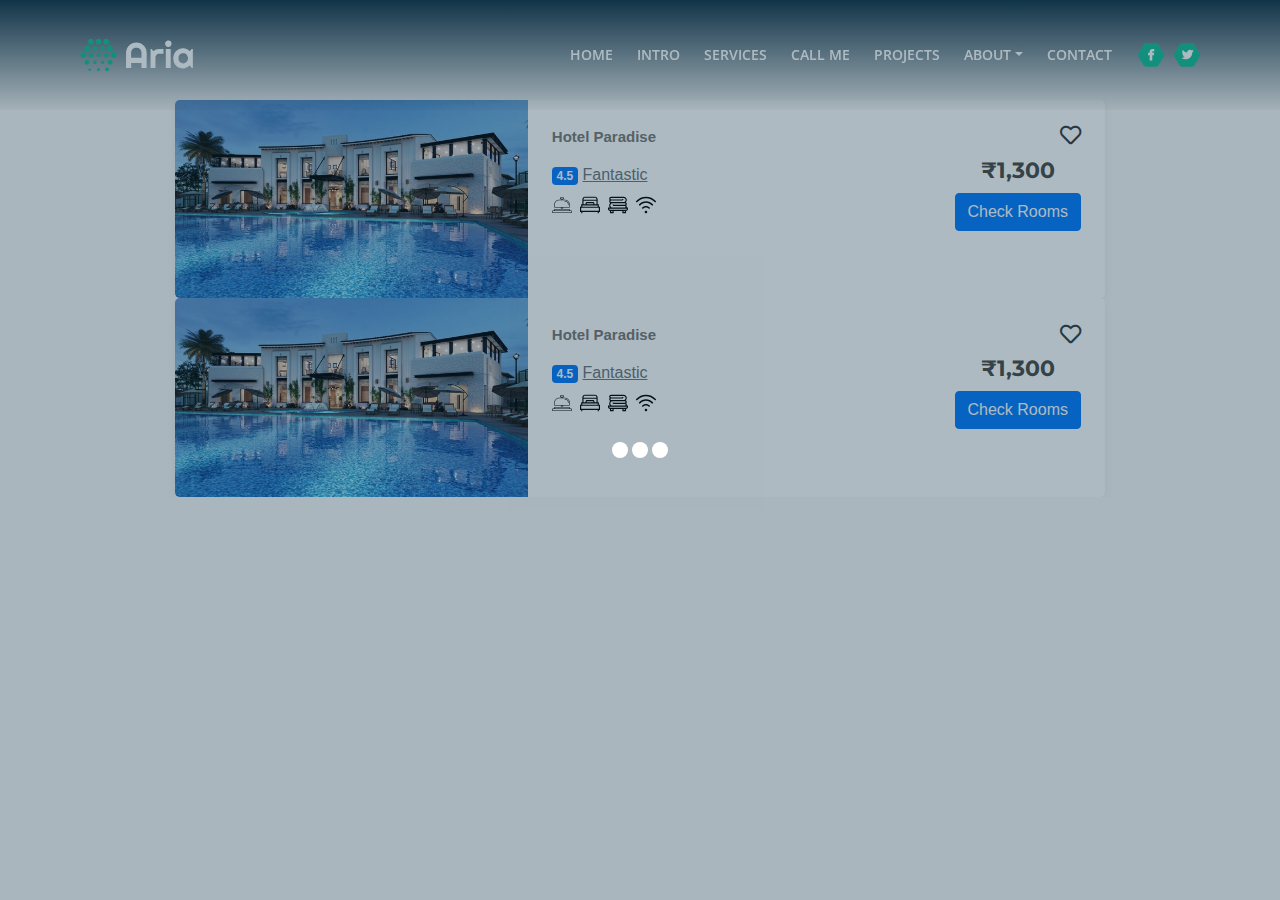
==== hotel.html @ 21fe0f20 "hapus yg gk guna" ====
<!DOCTYPE html>
<html lang="en">
<head>
    <meta charset="utf-8">
    <meta name="viewport" content="width=device-width, initial-scale=1, shrink-to-fit=no">
    
    <!-- SEO Meta Tags -->
    <meta name="description" content="Aria is a business focused HTML landing page template built with Bootstrap to help you create lead generation websites for companies and their services.">
    <meta name="author" content="Inovatik">

    <!-- OG Meta Tags to improve the way the post looks when you share the page on LinkedIn, Facebook, Google+ -->
	<meta property="og:site_name" content="" /> <!-- website name -->
	<meta property="og:site" content="" /> <!-- website link -->
	<meta property="og:title" content=""/> <!-- title shown in the actual shared post -->
	<meta property="og:description" content="" /> <!-- description shown in the actual shared post -->
	<meta property="og:image" content="" /> <!-- image link, make sure it's jpg -->
	<meta property="og:url" content="" /> <!-- where do you want your post to link to -->
	<meta property="og:type" content="article" />

    <!-- Website Title -->
    <title>Aria - Business HTML Landing Page Template</title>
    
    <!-- Styles -->
    <link href="https://fonts.googleapis.com/css?family=Montserrat:500,700&display=swap&subset=latin-ext" rel="stylesheet">
    <link href="https://fonts.googleapis.com/css?family=Open+Sans:400,400i,600&display=swap&subset=latin-ext" rel="stylesheet">
    <link href="css/bootstrap.css" rel="stylesheet">
    <link href="css/fontawesome-all.css" rel="stylesheet">
    <link href="css/swiper.css" rel="stylesheet">
	<link href="css/magnific-popup.css" rel="stylesheet">
	<link href="css/styles.css" rel="stylesheet">
    
	
	<!-- Favicon  -->
    <link rel="icon" href="images/favicon.png">
</head>
<body data-spy="scroll" data-target=".fixed-top">
    
    <!-- Preloader -->
	<div class="spinner-wrapper">
        <div class="spinner">
            <div class="bounce1"></div>
            <div class="bounce2"></div>
            <div class="bounce3"></div>
        </div>
    </div>
    <!-- end of preloader -->
    

    <!-- Navbar -->
    <nav class="navbar navbar-expand-md navbar-dark navbar-custom fixed-top">
        <!-- Text Logo - Use this if you don't have a graphic logo -->
        <!-- <a class="navbar-brand logo-text page-scroll" href="index.html">Aria</a> -->

        <!-- Image Logo -->
        <a class="navbar-brand logo-image" href="index.html"><img src="images/logo.svg" alt="alternative"></a>
        
        <!-- Mobile Menu Toggle Button -->
        <button class="navbar-toggler" type="button" data-toggle="collapse" data-target="#navbarsExampleDefault" aria-controls="navbarsExampleDefault" aria-expanded="false" aria-label="Toggle navigation">
            <span class="navbar-toggler-awesome fas fa-bars"></span>
            <span class="navbar-toggler-awesome fas fa-times"></span>
        </button>
        <!-- end of mobile menu toggle button -->

        <div class="collapse navbar-collapse" id="navbarsExampleDefault">
            <ul class="navbar-nav ml-auto">
                <li class="nav-item">
                    <a class="nav-link page-scroll" href="#header">HOME <span class="sr-only">(current)</span></a>
                </li>
                <li class="nav-item">
                    <a class="nav-link page-scroll" href="#intro">INTRO</a>
                </li>
                <li class="nav-item">
                    <a class="nav-link page-scroll" href="#services">SERVICES</a>
                </li>
                <li class="nav-item">
                    <a class="nav-link page-scroll" href="#callMe">CALL ME</a>
                </li>
                <li class="nav-item">
                    <a class="nav-link page-scroll" href="#projects">PROJECTS</a>
                </li>

                <!-- Dropdown Menu -->          
                <li class="nav-item dropdown">
                    <a class="nav-link dropdown-toggle page-scroll" href="#about" id="navbarDropdown" role="button" aria-haspopup="true" aria-expanded="false">ABOUT</a>
                    <div class="dropdown-menu" aria-labelledby="navbarDropdown">
                        <a class="dropdown-item" href="terms-conditions.html"><span class="item-text">TERMS CONDITIONS</span></a>
                        <div class="dropdown-items-divide-hr"></div>
                        <a class="dropdown-item" href="privacy-policy.html"><span class="item-text">PRIVACY POLICY</span></a>
                    </div>
                </li>
                <!-- end of dropdown menu -->

                <li class="nav-item">
                    <a class="nav-link page-scroll" href="#contact">CONTACT</a>
                </li>
            </ul>
            <span class="nav-item social-icons">
                <span class="fa-stack">
                    <a href="#your-link">
                        <span class="hexagon"></span>
                        <i class="fab fa-facebook-f fa-stack-1x"></i>
                    </a>
                </span>
                <span class="fa-stack">
                    <a href="#your-link">
                        <span class="hexagon"></span>
                        <i class="fab fa-twitter fa-stack-1x"></i>
                    </a>
                </span>
            </span>
        </div>
    </nav> <!-- end of navbar -->
    <!-- end of navbar -->
    <br>
    <br>
    <br>
    <br>

    <div class="row hotel-container">
        <div class="col-sm-9 col-md-9 col-lg-9">
            <div class="hotel-card bg-white rounded-lg shadow overflow-hidden d-block d-lg-flex">
                <div class="hotel-card_images">
                   
                    <img src="images/hotel1.jpg" class="d-block w-100" alt="Hotel Image">
                    
                </div>
                <div class="hotel-card_info p-4">
                    <div class="d-flex align-items-center mb-2">
                        <h5 class="mb-0 mr-2">Hotel Paradise</h5>
                        <a href="#!" class="text-dark ml-auto"><i class="far fa-heart fa-lg"></i></a>
                    </div>
                    <div class="d-flex justify-content-between align-items-end">
                        <div class="hotel-card_details">
                            
                            <div class="mb-2"><span class="badge badge-primary">4.5</span> <a href="#!" class="text-muted">Fantastic</a></div>
                            <div class="amnities d-flex mb-3">
                                <img class="mr-2" src="images/icons/desk-bell.svg" data-toggle="tooltip" data-placement="top" title="Desk bell" alt="Desk bell">
                                <img class="mr-2" src="images/icons/single-bed.svg" data-toggle="tooltip" data-placement="top" title="Single Bed" alt="Single Bed">
                                <img class="mr-2" src="images/icons/towels.svg" data-toggle="tooltip" data-placement="top" title="Towels" alt="Towels">
                                <img class="mr-2" src="images/icons/wifi.svg" data-toggle="tooltip" data-placement="top" title="Wifi" alt="Wifi">
                            </div>
                            
                        </div>
                        <div class="hotel-card_pricing text-center">
                            <h3>₹1,300</h3>

                            <button class="btn btn-primary">Check Rooms</button>
                        </div>
                    </div>
                </div>
            </div>
        </div>
    </div>

    <div class="row hotel-container">
        <div class="col-sm-9 col-md-9 col-lg-9">
            <div class="hotel-card bg-white rounded-lg shadow overflow-hidden d-block d-lg-flex">
                <div class="hotel-card_images">
                   
                    <img src="images/hotel1.jpg" class="d-block w-100" alt="Hotel Image">
                    
                </div>
                <div class="hotel-card_info p-4">
                    <div class="d-flex align-items-center mb-2">
                        <h5 class="mb-0 mr-2">Hotel Paradise</h5>
                        <a href="#!" class="text-dark ml-auto"><i class="far fa-heart fa-lg"></i></a>
                    </div>
                    <div class="d-flex justify-content-between align-items-end">
                        <div class="hotel-card_details">
                            
                            <div class="mb-2"><span class="badge badge-primary">4.5</span> <a href="#!" class="text-muted">Fantastic</a></div>
                            <div class="amnities d-flex mb-3">
                                <img class="mr-2" src="images/icons/desk-bell.svg" data-toggle="tooltip" data-placement="top" title="Desk bell" alt="Desk bell">
                                <img class="mr-2" src="images/icons/single-bed.svg" data-toggle="tooltip" data-placement="top" title="Single Bed" alt="Single Bed">
                                <img class="mr-2" src="images/icons/towels.svg" data-toggle="tooltip" data-placement="top" title="Towels" alt="Towels">
                                <img class="mr-2" src="images/icons/wifi.svg" data-toggle="tooltip" data-placement="top" title="Wifi" alt="Wifi">
                            </div>
                            
                        </div>
                        <div class="hotel-card_pricing text-center">
                            <h3>₹1,300</h3>

                            <button class="btn btn-primary">Check Rooms</button>
                        </div>
                    </div>
                </div>
            </div>
        </div>
    </div>
    
    	
    <!-- Scripts -->
    <script src="js/jquery.min.js"></script> <!-- jQuery for Bootstrap's JavaScript plugins -->
    <script src="js/popper.min.js"></script> <!-- Popper tooltip library for Bootstrap -->
    <script src="js/bootstrap.min.js"></script> <!-- Bootstrap framework -->
    <script src="js/jquery.easing.min.js"></script> <!-- jQuery Easing for smooth scrolling between anchors -->
    <script src="js/swiper.min.js"></script> <!-- Swiper for image and text sliders -->
    <script src="js/jquery.magnific-popup.js"></script> <!-- Magnific Popup for lightboxes -->
    <script src="js/morphext.min.js"></script> <!-- Morphtext rotating text in the header -->
    <script src="js/isotope.pkgd.min.js"></script> <!-- Isotope for filter -->
    <script src="js/validator.min.js"></script> <!-- Validator.js - Bootstrap plugin that validates forms -->
    <script src="js/scripts.js"></script> <!-- Custom scripts -->
</body>
</html>
---- css/styles.css ----
/* Template: Aria - Business HTML Landing Page Template
   Author: Inovatik
   Created: Jul 2019
   Description: Master CSS file
*/

/*****************************************
Table Of Contents:

01. General Styles
02. Preloader
03. Navigation
04. Header
05. Intro
06. Description
07. Services
08. Details 1
09. Details 2
10. Testimonials
11. Call Me
12. Projects
13. Project Lightboxes
14. Team
15. About
16. Contact
17. Footer
18. Copyright
19. Back To Top Button
20. Extra Pages
21. Media Queries
******************************************/

/*****************************************
Colors:

- Backgrounds - light gray #fbfbfb
- Background - dark blue #153e52
- Backgrounds navbar, footer - dark gray #113448
- Buttons, bullets, icons - green #14bf98
- Headings text - black #484a46
- Body text - gray #787976
- Body text - light gray #dfe5ec
******************************************/


/******************************/
/*     01. General Styles     */
/******************************/
body,
html {
    width: 100%;
	height: 100%;
}

body, p {
	color: #787976; 
	font: 400 1rem/1.5625rem "Open Sans", sans-serif;
}

.p-large {
	font: 400 1.125rem/1.625rem "Open Sans", sans-serif;
}

.p-small {
	font: 400 0.875rem/1.375rem "Open Sans", sans-serif;
}

.p-heading {
	margin-bottom: 3.5rem;
	text-align: center;
}

.li-space-lg li {
	margin-bottom: 0.375rem;
}

.indent {
	padding-left: 1.25rem;
}

h1 {
	color: #484a46;
	font: 700 2.5rem/3rem "Montserrat", sans-serif;
}

h2 {
	color: #484a46;
	font: 700 1.75rem/2.125rem "Montserrat", sans-serif;
}

h3 {
	color: #484a46;
	font: 700 1.375rem/1.75rem "Montserrat", sans-serif;
}

h4 {
	color: #484a46;
	font: 700 1.25rem/1.625rem "Montserrat", sans-serif;
}

/* h5 {
	color: #484a46;
	font: 700 1.125rem/1.5rem "Montserrat", sans-serif;
} */

h6 {
	color: #484a46;
	font: 700 1rem/1.375rem "Montserrat", sans-serif;
}

a {
	color: #787976;
	text-decoration: underline;
}

a:hover {
	color: #787976;
	text-decoration: underline;
}

a.green {
	color: #14bf98;
}

a.white,
.white {
	color: #dfe5ec;
}

.testimonial-text {
	font-style: italic;
}

.testimonial-author {
	font: 700 1rem/1.375rem "Montserrat", sans-serif;
}

strong {
	color: #484a46;
}

.section-title {
	color: #14bf98;
	font: 500 0.8125rem/1.125rem "Montserrat", sans-serif;
}

.btn-solid-reg {
	display: inline-block;
	padding: 1.1875rem 1.875rem 1.1875rem 1.875rem;
	border: 0.125rem solid #14bf98;
	border-radius: 0.25rem;
	background-color: #14bf98;
	color: #fff;
	font: 700 0.75rem/0 "Montserrat", sans-serif;
	text-decoration: none;
	transition: all 0.2s;
}

.btn-solid-reg:hover {
	background-color: transparent;
	color: #14bf98;
	text-decoration: none;
}

.btn-solid-lg {
	display: inline-block;
	padding: 1.375rem 2.125rem 1.375rem 2.125rem;
	border: 0.125rem solid #14bf98;
	border-radius: 0.25rem;
	background-color: #14bf98;
	color: #fff;
	font: 700 0.75rem/0 "Montserrat", sans-serif;
	text-decoration: none;
	transition: all 0.2s;
}

.btn-solid-lg:hover {
	background-color: transparent;
	color: #14bf98;
	text-decoration: none;
}

.btn-outline-reg {
	display: inline-block;
	padding: 1.1875rem 1.875rem 1.1875rem 1.875rem;
	border: 0.125rem solid #787976;
	border-radius: 0.25rem;
	background-color: transparent;
	color: #787976;
	font: 700 0.75rem/0 "Montserrat", sans-serif;
	text-decoration: none;
	transition: all 0.2s;
}

.btn-outline-reg:hover {
	background-color: #787976;
	color: #fff;
	text-decoration: none;
}

.btn-outline-lg {
	display: inline-block;
	padding: 1.375rem 2.125rem 1.375rem 2.125rem;
	border: 0.125rem solid #787976;
	border-radius: 0.25rem;
	background-color: transparent;
	color: #787976;
	font: 700 0.75rem/0 "Montserrat", sans-serif;
	text-decoration: none;
	transition: all 0.2s;
}

.btn-outline-lg:hover {
	background-color: #787976;
	color: #fff;
	text-decoration: none;
}

.btn-outline-sm {
	display: inline-block;
	padding: 1rem 1.625rem 0.9375rem 1.625rem;
	border: 0.125rem solid #787976;
	border-radius: 0.25rem;
	background-color: transparent;
	color: #787976;
	font: 700 0.75rem/0 "Montserrat", sans-serif;
	text-decoration: none;
	transition: all 0.2s;
}

.btn-outline-sm:hover {
	background-color: #787976;
	color: #fff;
	text-decoration: none;
}

.form-group {
	position: relative;
	margin-bottom: 1.25rem;
}

.form-group.has-error.has-danger {
	margin-bottom: 0.625rem;
}

.form-group.has-error.has-danger .help-block.with-errors ul {
	margin-top: 0.375rem;
}

.label-control {
	position: absolute;
	top: 0.8125rem;
	left: 1.375rem;
	color: #787976;
	opacity: 1;
	font: 400 0.875rem/1.375rem "Open Sans", sans-serif;
	cursor: text;
	transition: all 0.2s ease;
}

/* IE10+ hack to solve lower label text position compared to the rest of the browsers */
@media screen and (-ms-high-contrast: active), screen and (-ms-high-contrast: none) {  
	.label-control {
		top: 0.9375rem;
	}
}

.form-control-input:focus + .label-control,
.form-control-input.notEmpty + .label-control,
.form-control-textarea:focus + .label-control,
.form-control-textarea.notEmpty + .label-control {
	top: 0.125rem;
	opacity: 1;
	font-size: 0.75rem;
	font-weight: 500;
}

.form-control-input,
.form-control-select {
	display: block; /* needed for proper display of the label in Firefox, IE, Edge */
	width: 100%;
	padding-top: 1.25rem;
	padding-bottom: 0.25rem;
	padding-left: 1.3125rem;
	border: 1px solid #dadada;
	border-radius: 0.25rem;
	background-color: #fff;
	color: #787976;
	font: 400 0.875rem/1.375rem "Open Sans", sans-serif;
	transition: all 0.2s;
	-webkit-appearance: none; /* removes inner shadow on form inputs on ios safari */
}

.form-control-select {
	padding-top: 0.5rem;
	padding-bottom: 0.5rem;
	height: 3rem;
}

/* IE10+ hack to solve lower label text position compared to the rest of the browsers */
@media screen and (-ms-high-contrast: active), screen and (-ms-high-contrast: none) {  
	.form-control-input {
		padding-top: 1.25rem;
		padding-bottom: 0.75rem;
		line-height: 1.75rem;
	}

	.form-control-select {
		padding-top: 0.875rem;
		padding-bottom: 0.75rem;
		height: 3.125rem;
		line-height: 2.125rem;
	}
}

select {
    /* you should keep these first rules in place to maintain cross-browser behavior */
    -webkit-appearance: none;
	-moz-appearance: none;
	-ms-appearance: none;
    -o-appearance: none;
    appearance: none;
    background-image: url('../images/down-arrow.png');
    background-position: 96% 50%;
    background-repeat: no-repeat;
    outline: none;
}

select::-ms-expand {
    display: none; /* removes the ugly default down arrow on select form field in IE11 */
}

.form-control-textarea {
	display: block; /* used to eliminate a bottom gap difference between Chrome and IE/FF */
	width: 100%;
	height: 8rem; /* used instead of html rows to normalize height between Chrome and IE/FF */
	padding-top: 1.25rem;
	padding-left: 1.3125rem;
	border: 1px solid #dadada;
	border-radius: 0.25rem;
	background-color: #fff;
	color: #787976;
	font: 400 1rem/1.5625rem "Open Sans", sans-serif;
	transition: all 0.2s;
}

.form-control-input:focus,
.form-control-select:focus,
.form-control-textarea:focus {
	border: 1px solid #a1a1a1;
	outline: none; /* Removes blue border on focus */
}

.form-control-input:hover,
.form-control-select:hover,
.form-control-textarea:hover {
	border: 1px solid #a1a1a1;
}

.checkbox {
	font: 400 0.875rem/1.375rem "Open Sans", sans-serif;
}

input[type='checkbox'] {
	vertical-align: -15%;
	margin-right: 0.375rem;
}

/* IE10+ hack to raise checkbox field position compared to the rest of the browsers */
@media screen and (-ms-high-contrast: active), screen and (-ms-high-contrast: none) {  
	input[type='checkbox'] {
		vertical-align: -9%;
	}
}

.form-control-submit-button {
	display: inline-block;
	width: 100%;
	height: 3.125rem;
	border: 0.125rem solid #14bf98;
	border-radius: 0.25rem;
	background-color: #14bf98;
	color: #fff;
	font: 700 0.75rem/1.75rem "Montserrat", sans-serif;
	cursor: pointer;
	transition: all 0.2s;
}

.form-control-submit-button:hover {
	background-color: transparent;
	color: #14bf98;
}

/* Form Success And Error Message Formatting */
#lmsgSubmit.h3.text-center.tada.animated,
#cmsgSubmit.h3.text-center.tada.animated,
#pmsgSubmit.h3.text-center.tada.animated,
#lmsgSubmit.h3.text-center,
#cmsgSubmit.h3.text-center,
#pmsgSubmit.h3.text-center {
	display: block;
	margin-bottom: 0;
	color: #b93636;
	font: 400 1.125rem/1rem "Open Sans", sans-serif;
}

.help-block.with-errors .list-unstyled {
	color: #787976;
	font-size: 0.75rem;
	line-height: 1.125rem;
	text-align: left;
}

.help-block.with-errors ul {
	margin-bottom: 0;
}
/* end of form success and error message formatting */

/* Form Success And Error Message Animation - Animate.css */
@-webkit-keyframes tada {
	from {
		-webkit-transform: scale3d(1, 1, 1);
		-ms-transform: scale3d(1, 1, 1);
		transform: scale3d(1, 1, 1);
	}
	10%, 20% {
		-webkit-transform: scale3d(.9, .9, .9) rotate3d(0, 0, 1, -3deg);
		-ms-transform: scale3d(.9, .9, .9) rotate3d(0, 0, 1, -3deg);
		transform: scale3d(.9, .9, .9) rotate3d(0, 0, 1, -3deg);
	}
	30%, 50%, 70%, 90% {
		-webkit-transform: scale3d(1.1, 1.1, 1.1) rotate3d(0, 0, 1, 3deg);
		-ms-transform: scale3d(1.1, 1.1, 1.1) rotate3d(0, 0, 1, 3deg);
		transform: scale3d(1.1, 1.1, 1.1) rotate3d(0, 0, 1, 3deg);
	}
	40%, 60%, 80% {
		-webkit-transform: scale3d(1.1, 1.1, 1.1) rotate3d(0, 0, 1, -3deg);
		-ms-transform: scale3d(1.1, 1.1, 1.1) rotate3d(0, 0, 1, -3deg);
		transform: scale3d(1.1, 1.1, 1.1) rotate3d(0, 0, 1, -3deg);
	}
	to {
		-webkit-transform: scale3d(1, 1, 1);
		-ms-transform: scale3d(1, 1, 1);
		transform: scale3d(1, 1, 1);
	}
}

@keyframes tada {
	from {
		-webkit-transform: scale3d(1, 1, 1);
		-ms-transform: scale3d(1, 1, 1);
		transform: scale3d(1, 1, 1);
	}
	10%, 20% {
		-webkit-transform: scale3d(.9, .9, .9) rotate3d(0, 0, 1, -3deg);
		-ms-transform: scale3d(.9, .9, .9) rotate3d(0, 0, 1, -3deg);
		transform: scale3d(.9, .9, .9) rotate3d(0, 0, 1, -3deg);
	}
	30%, 50%, 70%, 90% {
		-webkit-transform: scale3d(1.1, 1.1, 1.1) rotate3d(0, 0, 1, 3deg);
		-ms-transform: scale3d(1.1, 1.1, 1.1) rotate3d(0, 0, 1, 3deg);
		transform: scale3d(1.1, 1.1, 1.1) rotate3d(0, 0, 1, 3deg);
	}
	40%, 60%, 80% {
		-webkit-transform: scale3d(1.1, 1.1, 1.1) rotate3d(0, 0, 1, -3deg);
		-ms-transform: scale3d(1.1, 1.1, 1.1) rotate3d(0, 0, 1, -3deg);
		transform: scale3d(1.1, 1.1, 1.1) rotate3d(0, 0, 1, -3deg);
	}
	to {
		-webkit-transform: scale3d(1, 1, 1);
		-ms-transform: scale3d(1, 1, 1);
		transform: scale3d(1, 1, 1);
	}
}

.tada {
	-webkit-animation-name: tada;
	animation-name: tada;
}

.animated {
	-webkit-animation-duration: 1s;
	animation-duration: 1s;
	-webkit-animation-fill-mode: both;
	animation-fill-mode: both;
}
/* end of form success and error message animation - Animate.css */

/* Fade-move Animation For Lightbox - Magnific Popup */
/* at start */
.my-mfp-slide-bottom .zoom-anim-dialog {
	opacity: 0;
	transition: all 0.2s ease-out;
	-webkit-transform: translateY(-1.25rem) perspective(37.5rem) rotateX(10deg);
	-ms-transform: translateY(-1.25rem) perspective(37.5rem) rotateX(10deg);
	transform: translateY(-1.25rem) perspective(37.5rem) rotateX(10deg);
}

/* animate in */
.my-mfp-slide-bottom.mfp-ready .zoom-anim-dialog {
	opacity: 1;
	-webkit-transform: translateY(0) perspective(37.5rem) rotateX(0); 
	-ms-transform: translateY(0) perspective(37.5rem) rotateX(0); 
	transform: translateY(0) perspective(37.5rem) rotateX(0); 
}

/* animate out */
.my-mfp-slide-bottom.mfp-removing .zoom-anim-dialog {
	opacity: 0;
	-webkit-transform: translateY(-0.625rem) perspective(37.5rem) rotateX(10deg); 
	-ms-transform: translateY(-0.625rem) perspective(37.5rem) rotateX(10deg); 
	transform: translateY(-0.625rem) perspective(37.5rem) rotateX(10deg); 
}

/* dark overlay, start state */
.my-mfp-slide-bottom.mfp-bg {
	opacity: 0;
	transition: opacity 0.2s ease-out;
}

/* animate in */
.my-mfp-slide-bottom.mfp-ready.mfp-bg {
	opacity: 0.8;
}
/* animate out */
.my-mfp-slide-bottom.mfp-removing.mfp-bg {
	opacity: 0;
}
/* end of fade-move animation for lightbox - magnific popup */

/* Fade Animation For Image Slider - Magnific Popup */
@-webkit-keyframes fadeIn {
	from {
		opacity: 0;
	}
	to {
		opacity: 1;
	}
}

@keyframes fadeIn {
	from {
		opacity: 0;
	}
	to {
		opacity: 1;
	}
}

.fadeIn {
	-webkit-animation: fadeIn 0.6s;
	animation: fadeIn 0.6s;
}

@-webkit-keyframes fadeOut {
	from {
		opacity: 1;
	}
	to {
		opacity: 0;
	}
}

@keyframes fadeOut {
	from {
		opacity: 1;
	}
	to {
		opacity: 0;
	}
}

.fadeOut {
	-webkit-animation: fadeOut 0.8s;
	animation: fadeOut 0.8s;
}
/* end of fade animation for image slider - magnific popup */


/*************************/
/*     02. Preloader     */
/*************************/
.spinner-wrapper {
	position: fixed;
	z-index: 999999;
	top: 0;
	right: 0;
	bottom: 0;
	left: 0;
	background: #113448;
}

.spinner {
	position: absolute;
	top: 50%; /* centers the loading animation vertically one the screen */
	left: 50%; /* centers the loading animation horizontally one the screen */
	width: 3.75rem;
	height: 1.25rem;
	margin: -0.625rem 0 0 -1.875rem; /* is width and height divided by two */ 
	text-align: center;
}

.spinner > div {
	display: inline-block;
	width: 1rem;
	height: 1rem;
	border-radius: 100%;
	background-color: #fff;
	-webkit-animation: sk-bouncedelay 1.4s infinite ease-in-out both;
	animation: sk-bouncedelay 1.4s infinite ease-in-out both;
}


.spinner .bounce1 {
	-webkit-animation-delay: -0.32s;
	animation-delay: -0.32s;
}

.spinner .bounce2 {
	-webkit-animation-delay: -0.16s;
	animation-delay: -0.16s;
}

@-webkit-keyframes sk-bouncedelay {
	0%, 80%, 100% { -webkit-transform: scale(0); }
	40% { -webkit-transform: scale(1.0); }
}

@keyframes sk-bouncedelay {
	0%, 80%, 100% { 
		-webkit-transform: scale(0);
		-ms-transform: scale(0);
		transform: scale(0);
	} 40% { 
		-webkit-transform: scale(1.0);
		-ms-transform: scale(1.0);
		transform: scale(1.0);
	}
}


/**************************/
/*     03. Navigation     */
/**************************/
.navbar-custom {
	padding-top: 0.375rem;
	padding-bottom: 0.375rem;
	background-color: #113448;
	box-shadow: 0 0.0625rem 0.375rem 0 rgba(0, 0, 0, 0.1);
	font: 600 0.875rem/0.875rem "Open Sans", sans-serif;
	transition: all 0.2s;
}

.navbar-custom .navbar-brand {
	font-size: 0;
}

.navbar-custom .navbar-brand.logo-image img {
    width: 7.0625rem;
	height: 2rem;
	-webkit-backface-visibility: hidden;
}

.navbar-custom .navbar-brand.logo-text {
	margin-top: 0.25rem;
	margin-bottom: 0.25rem;
	font: 700 2.25rem/1.5rem "Montserrat", sans-serif;
	color: #fff;
	text-decoration: none;
}

.navbar-custom .navbar-nav {
	margin-top: 0.75rem;
	margin-bottom: 0.5rem;
}

.navbar-custom .nav-item .nav-link {
	padding: 0.625rem 0.75rem 0.625rem 0.75rem;
	color: #fff;
	text-decoration: none;
	transition: all 0.2s ease;
}

.navbar-custom .nav-item .nav-link:hover,
.navbar-custom .nav-item .nav-link.active {
	color: #14bf98;
}

/* Dropdown Menu */
.navbar-custom .dropdown:hover > .dropdown-menu {
	display: block; /* this makes the dropdown menu stay open while hovering it */
	min-width: auto;
	animation: fadeDropdown 0.2s; /* required for the fade animation */
}

@keyframes fadeDropdown {
    0% {
        opacity: 0;
    }

    100% {
        opacity: 1;
    }
}

.navbar-custom .dropdown-toggle:focus { /* removes dropdown outline on focus  */
	outline: 0;
}

.navbar-custom .dropdown-menu {
	margin-top: 0;
	border: none;
	border-radius: 0.25rem;
	background-color: #113448;
}

.navbar-custom .dropdown-item {
	color: #fff;
	text-decoration: none;
}

.navbar-custom .dropdown-item:hover {
	background-color: #113448;
}

.navbar-custom .dropdown-item .item-text {
	font: 600 0.875rem/0.875rem "Open Sans", sans-serif;
}

.navbar-custom .dropdown-item:hover .item-text {
	color: #14bf98;
}

.navbar-custom .dropdown-items-divide-hr {
	width: 100%;
	height: 1px;
	margin: 0.75rem auto 0.75rem auto;
	border: none;
	background-color: #b5bcc4;
	opacity: 0.2;
}
/* end of dropdown menu */

.navbar-custom .social-icons {
	display: none;
}

.navbar-custom .navbar-toggler {
	border: none;
	color: #fff;
	font-size: 2rem;
}

.navbar-custom button[aria-expanded='false'] .navbar-toggler-awesome.fas.fa-times{
	display: none;
}

.navbar-custom button[aria-expanded='false'] .navbar-toggler-awesome.fas.fa-bars{
	display: inline-block;
}

.navbar-custom button[aria-expanded='true'] .navbar-toggler-awesome.fas.fa-bars{
	display: none;
}

.navbar-custom button[aria-expanded='true'] .navbar-toggler-awesome.fas.fa-times{
	display: inline-block;
	margin-right: 0.125rem;
}


/*********************/
/*    04. Header     */
/*********************/
.header {
	background: linear-gradient(rgba(0, 0, 0, 0.3), rgba(0, 0, 0, 0.5)), url('../images/header-background.jpg') center center no-repeat;
	background-size: cover;
}

.header .header-content {
	padding-top: 8rem;
	padding-bottom: 2.125rem;
	text-align: center;
}

.header .text-container {
	margin-bottom: 3rem;
}

.header h1 {
	margin-bottom: 0.5rem;
	color: #fff;
}

.header .p-large {
	margin-bottom: 2rem;
	color: #dfe5ec;
}

.header .btn-solid-lg {
	margin-right: 0.5rem;
	margin-bottom: 1.25rem;
}

/*slider*/
.carousel-inner .carousel-item img {
	object-fit: cover;
	height: 100vh;
}

.carousel-item{
	justify-content: center;
}

.carousel-item::before {
	content: '';
	display: block;
	position: absolute;
	background-image: 
	linear-gradient(180deg, rgba(2,0,36,0.028448879551820738) 0%, rgba(255,255,255,1) 100%);
	width: 100vw;
	bottom: 0;
	height: 150px;
}

.carousel-indicators li {
    box-sizing: content-box;
    flex: 0 1 auto;
    width: 10px; /* change width */
    height: 10px; /* change height */
    padding: 0;
    margin-right: 3px;
    margin-left: 3px;
	margin-bottom: 150px;
    text-indent: -999px;
    cursor: pointer;
    background-color: #fff;
    background-clip: padding-box;
    border: 0;
    border-top: 10px solid transparent;
    border-bottom: 10px solid transparent;
    opacity: .5;
    transition: opacity .6s ease;
    border-radius: 100%; /* add border-radius */
}



@media only screen and (min-width:960px){
	.carousel-indicators li{
		margin-bottom: 100px;
	}
}

@media only screen and (max-width:600px){
	.carousel-caption h5 {
		font-size: 40px !important;
	}
	.carousel-caption p{
		font-size: 20px !important;
	}
}

.carousel-caption {
	top: 30%;
	text-align: center;

}

.carousel-caption h5{
	font-size: 60px;
	color: #fff;
	margin-bottom: 20px;
	margin-top: 20px;
}
.carousel-caption p{
	font-size: 30px;
	color: #fff;
	margin-bottom: 100px;
}

/* 
@media only screen and (max-width: 1200px) {
	.carousel .carousel-inner .carousel-item img{
	   height: 400px ;
	   object-fit: cover;
	}
 } */




/*********************/
/*     05. Intro     */
/*********************/
.basic-1 {
	padding-top: 6.5rem;
	padding-bottom: 3rem;
}

.basic-1 .text-container {
	margin-bottom: 3rem;
}

.basic-1 .section-title {
	margin-bottom: 0.5rem;
}

.basic-1 h2 {
	margin-bottom: 1.375rem;
}

.basic-1 .testimonial-author {
	color: #484a46;
}

/* Hover Animation */
.basic-1 .image-container {
	overflow: hidden;
	border-radius: 0.25rem;
}

.basic-1 .image-container img {
	margin: 0;
	border-radius: 0.25rem;
	transition: all 0.3s;
}

.basic-1 .image-container:hover img {
	-moz-transform: scale(1.15);
	-webkit-transform: scale(1.15);
	transform: scale(1.15);
} 
/* end of hover animation */


/***************************/
/*     06. Description     */
/***************************/
.cards-1 {
	padding-top: 3rem;
	padding-bottom: 2.875rem;
}

.cards-1 .card {
	margin-bottom: 2.5rem;
	border: none;
	text-align: center;
}

.cards-1 .fa-stack {
	width: 6rem;
	height: 6rem;
	margin-right: auto;
	margin-bottom: 1rem;
	margin-left: auto;
	line-height: 6rem;
	text-align: left;
}

.cards-1 .fa-stack .hexagon {
	position: absolute;
	width: 6rem;
	height: 6rem;
	background: url('../images/hexagon-green.svg') center center no-repeat;
	background-size: 6rem 6rem;
}

.cards-1 .fa-stack-1x {
	color: #fff;
	font-size: 2rem;
}

.cards-1 .card-body {
	padding: 0;
}

.cards-1 .card-title {
	margin-bottom: 0.625rem;
}


/************************/
/*     07. Services     */
/************************/
.cards-2 {
	padding-top: 6.625rem;	
	padding-bottom: 1.25rem;	
	background-color: #fbfbfb;
}

.cards-2 .section-title {
	margin-bottom: 0.5rem;
	text-align: center;
}

.cards-2 h2 {
	margin-bottom: 3.25rem;
	text-align: center;
}

.cards-2 .card {
	margin-bottom: 5.625rem;
	border: none;
	background-color: transparent;
}

.cards-2 .card-image img {
	border-top-left-radius: 0.375rem;
	border-top-right-radius: 0.375rem;
}

.cards-2 .card-body {
	padding: 2.25rem 2rem 2.125rem 2rem;
	border: 1px solid #ebe8e8;
	border-bottom-left-radius: 0.375rem;
	border-bottom-right-radius: 0.375rem;
	background-color: #fff;
}

.cards-2 h3 {
	margin-bottom: 0.75rem;
	text-align: center;
}

.cards-2 .list-unstyled {
	margin-bottom: 1.5rem;
}

.cards-2 .list-unstyled .fas {
	color: #14bf98;
	font-size: 0.5rem;
	line-height: 1.375rem;
}

.cards-2 .list-unstyled .media-body {
	margin-left: 0.625rem;
}

.cards-2 .price {
	margin-bottom: 0.25rem;
	color: #484a46;
	font: 700 1rem/1.5rem "Montserrat", sans-serif;
	text-align: center;
}

.cards-2 .price span {
	color: #14bf98;
}

.cards-2 .button-container {
	margin-top: -1.375rem;
	text-align: center;
}

.cards-2 .btn-solid-reg:hover {
	background-color: #fff;
}


/*************************/
/*     08. Details 1     */
/*************************/
.accordion .area-1 {
	height: 27rem;
	background: url('../images/details-1-background.jpg') center center no-repeat;
	background-size: cover;
}

.accordion .accordion-container {
	max-width: 90%;
	margin-right: auto;
	margin-left: auto;
	padding-top: 6.375rem;
	padding-bottom: 1.5rem;
}

.accordion h2 {
	margin-bottom: 1.625rem;
}

.accordion .item {
	margin-bottom: 2rem;
}

.accordion h4 {
	margin-bottom: 0;
}

.accordion span[aria-expanded="true"] .circle-numbering,
.accordion span[aria-expanded="false"] .circle-numbering {
	display: inline-block;
	width: 2.25rem;
	height: 2.25rem;
	margin-right: 0.875rem;
	border: 0.125rem solid #14bf98;
	border-radius: 50%;
	background-color: #14bf98;
	color: #fff;
	font: 700 1rem/2.125rem "Montserrat", sans-serif;
	text-align: center;
	vertical-align: middle;
	cursor: pointer;
	transition: all 0.2s ease;
}

.accordion span[aria-expanded="false"] .circle-numbering {
	border: 0.125rem solid #484a46;
	background-color: transparent;
	color: #484a46;
}

.accordion .item:hover span[aria-expanded="false"] .circle-numbering {
	border: 0.125rem solid #14bf98;
	color: #14bf98;
}

.accordion .accordion-title {
	display: inline-block;
	width: 70%;
	margin-top: 0.125rem;
	margin-bottom: 0.25rem;
	color: #484a46;
	font: 700 1.25rem/1.75rem "Montserrat", sans-serif;
	vertical-align: middle;
	cursor: pointer;
	transition: all 0.2s ease;
}

.accordion .item:hover .accordion-title {
	color: #14bf98;
}

.accordion span[aria-expanded="true"] .accordion-title {
	color: #14bf98;
}

.accordion .accordion-body {
	margin-left: 3.125rem;
}


/*************************/
/*     09. Details 2     */
/*************************/
.tabs .tabs-container {
	max-width: 90%;
	margin-right: auto;
	margin-left: auto;
	padding-top: 2rem;
	padding-bottom: 5.75rem;
}

.tabs .nav-tabs {
	justify-content: center;
	margin-bottom: 1.125rem;
	border-bottom: none;
}

.tabs .nav-link {
	margin-right: 1.625rem;
	margin-bottom: 0.875rem;
	padding: 0;
	border: none;
	border-radius: 0.25rem;
	color: #c1cace;
	font: 700 1.375rem/1.375rem "Montserrat", sans-serif;
	text-decoration: none;
	transition: all 0.2s ease;
}

.tabs .nav-link:hover,
.tabs .nav-link.active {
	color: #14bf98;
}

.tabs .nav-link .fas {
	margin-right: 0.125rem;
	font-size: 0.875rem;
	vertical-align: 20%;
}

.tabs #tab-1 .progress-container {
	margin-top: 1.5rem;
}

.tabs #tab-1 .progress-container .title {
	margin-bottom: 0.25rem;
	color: #484a46;
	font: 600 0.875rem/1.25rem "Open Sans", sans-serif;
}

.tabs #tab-1 .progress {
	height: 1.375rem;
	margin-bottom: 1.125rem;
	border-radius: 0.125rem;
	background-color: #f9fafc;
}

.tabs #tab-1 .progress-bar {
	display: block;
	padding-left: 1.5rem;
	border-radius: 0.125rem;
	background: linear-gradient(to bottom right, #14bf98, #1bd1a7);
}

.tabs #tab-1 .progress-bar.first {
	width: 100%;
}

.tabs #tab-1 .progress-bar.second {
	width: 75%;
}

.tabs #tab-1 .progress-bar.third {
	width: 90%;
}

.tabs #tab-2 .list-unstyled {
	margin-top: 1.75rem;
	margin-bottom: 0;
	vertical-align: top;
}

.tabs #tab-2 .list-unstyled .media {
	margin-bottom: 2rem;
}

.tabs #tab-2 .list-unstyled .media-bullet {
	color: #14bf98;
	font-weight: 600;
	font-size: 2rem;
	line-height: 2rem;
}

.tabs #tab-2 .list-unstyled .media-body {
	margin-left: 0.875rem;
}

.tabs #tab-3 .list-unstyled .fas {
	color: #14bf98;
	font-size: 0.5rem;
	line-height: 1.375rem;
}

.tabs #tab-3 .list-unstyled .media-body {
	margin-left: 0.625rem;
}

.tabs #tab-3 .list-unstyled {
	margin-bottom: 1.75rem;
}

.tabs .area-2 {
	height: 27rem;
	background: url('../images/details-2-background.jpg') center center no-repeat;
	background-size: cover;
}


/****************************/
/*     10. Testimonials     */
/****************************/
.slider {
	padding-top: 6.375rem;
	padding-bottom: 6.5rem;
	background-color: #fbfbfb;
}

.slider h2 {
	margin-bottom: 0.75rem;
	text-align: center;
}

.slider .slider-container {
	position: relative;
}

.slider .swiper-container {
	position: static;
	width: 90%;
	text-align: center;
}

.slider .swiper-button-prev:focus,
.slider .swiper-button-next:focus {
	/* even if you can't see it chrome you can see it on mobile device */
	outline: none;
}

.slider .swiper-button-prev {
	left: -0.5rem;
	background-image: url("data:image/svg+xml;charset=utf-8,%3Csvg%20xmlns%3D'http%3A%2F%2Fwww.w3.org%2F2000%2Fsvg'%20viewBox%3D'0%200%2028%2044'%3E%3Cpath%20d%3D'M0%2C22L22%2C0l2.1%2C2.1L4.2%2C22l19.9%2C19.9L22%2C44L0%2C22L0%2C22L0%2C22z'%20fill%3D'%23787976'%2F%3E%3C%2Fsvg%3E");
	background-size: 1.125rem 1.75rem;
}

.slider .swiper-button-next {
	right: -0.5rem;
	background-image: url("data:image/svg+xml;charset=utf-8,%3Csvg%20xmlns%3D'http%3A%2F%2Fwww.w3.org%2F2000%2Fsvg'%20viewBox%3D'0%200%2028%2044'%3E%3Cpath%20d%3D'M27%2C22L27%2C22L5%2C44l-2.1-2.1L22.8%2C22L2.9%2C2.1L5%2C0L27%2C22L27%2C22z'%20fill%3D'%23787976'%2F%3E%3C%2Fsvg%3E");
	background-size: 1.125rem 1.75rem;
}

.slider .card {
	position: relative;
	border: none;
	background-color: transparent;
}

.slider .card-image {
	width: 6rem;
	height: 6rem;
	margin-right: auto;
	margin-bottom: 0.25rem;
	margin-left: auto;
	border-radius: 50%;
}

.slider .card .card-body {
	padding-bottom: 0;
}

.slider .testimonial-text {
	margin-bottom: 0.625rem;
}

.slider .testimonial-author {
	color: #484a46;
}


/**********************/
/*     11. Call Me    */
/**********************/
.form-1 {
	padding-top: 6.625rem;	
	padding-bottom: 5.625rem;	
	background-color: #153e52;
}

.form-1 .text-container {
	margin-bottom: 4rem;
}

.form-1 .section-title {
	margin-bottom: 0.5rem;
}

.form-1 h2 {
	margin-bottom: 1.375rem;
	color: #fff;
}

.form-1 .list-unstyled .fas {
	color: #14bf98;
	font-size: 0.5rem;
	line-height: 1.375rem;
}

.form-1 .list-unstyled .media-body {
	margin-left: 0.625rem;
}

.form-1 .label-control {
	color: #fff;
}

.form-1 .form-control-input,
.form-1 .form-control-select {
	border: 1px solid #39728f;
	background-color: #2a5d77;
	color: #fff;
}

.form-1 .form-control-textarea {
	border: 1px solid #39728f;
	background-color: #2a5d77;
	color: #fff;
}

.form-1 .form-control-input:focus,
.form-1 .form-control-input:hover,
.form-1 .form-control-select:focus,
.form-1 .form-control-select:hover,
.form-1 .form-control-textarea:focus,
.form-1 .form-control-textarea:hover {
	border: 1px solid #fff;
}

#lmsgSubmit.h3.text-center.tada.animated,
#lmsgSubmit.h3.text-center {
	color: #fff;
}

.form-1 .help-block.with-errors .list-unstyled {
	color: #dfe5ec;
}


/************************/
/*     12. Projects     */
/************************/
.filter {
	padding-top: 6.5rem;
	padding-bottom: 7rem;
}

.filter .section-title {
	margin-bottom: 0.5rem;
}

.filter h2,
.filter .section-title {
	text-align: center;
}

.filter h2 {
	margin-bottom: 3.25rem;
}

.filter .button-group {
	text-align: center;
}

.filter .button-group a {
	display: inline-block;
	margin-right: 0.1875rem;
	margin-bottom: 0.5rem;
	margin-left: 0.1875rem;
	padding: 0.3125rem 1.375rem 0.25rem 1.375rem;
	border-radius: 0.25rem;
	background-color: #f1f4f7;
	color: #7b7e85;
	font: 700 0.75rem/1.25rem "Montserrat", sans-serif;
	cursor: pointer;
	transition: all 0.2s ease;
}

.filter .button-group a:hover {
	background-color: #14bf98;
	color: #fff;
}

.filter .button-group a.button.is-checked {
	background-color: #14bf98;
	color: #fff;
}

.filter .grid {
	margin-top: 1.25rem;
	border-radius: 0.375rem;
}

/* Hover Animation */
.filter .element-item {
	position: relative;
	float: left;
	overflow: hidden;
	width: 50%;
	background-color: #000; /* to hide 1px white margin in IE */
}

.filter .element-item img {
	max-width: 100%;
	margin: 0;
	transition: all 0.3s;
}

.filter .element-item:hover img {
	-moz-transform: scale(1.15);
	-webkit-transform: scale(1.15);
	transform: scale(1.15);
} 
/* end of hover animation */

.filter .element-item .element-item-overlay { 
	position: absolute;
	z-index: 2;
	top: 0;
	left: 0;
	width: 100%;
	height: 100%;
	background-color: rgba(0, 0, 0, 0.4);
	opacity: 1;
	text-align: center;
	transition: all 0.3s;
}

.filter .element-item .element-item-overlay span { 
	position: absolute;
	z-index: 3;
	top: 42%;
	right: 0;
	left: 0;
	color: #fff;
	font: 700 1.125rem/1.625rem "Montserrat", sans-serif;
}


/**********************************/
/*     13. Project Lightboxes     */
/**********************************/
.lightbox-basic {
	position: relative;
	max-width: 62.5rem;
	margin: 2.5rem auto;
	padding: 1.5625rem;
	border-radius: 0.25rem;
	background: #fff;
	text-align: left;
}

.lightbox-basic img {
	margin-right: auto;
	margin-bottom: 2rem;
	margin-left: auto;
	border-radius: 0.25rem;
}

.lightbox-basic .line-heading {
	width: 3rem;
	height: 1px;
	margin-top: 0;
	margin-bottom: 0.625rem;
	margin-left: 0;
	border: none;
	background-color: #14bf98;
}

.lightbox-basic h6 {
	margin-bottom: 2rem;
}

.lightbox-basic .testimonial-container {
	margin-top: 1.75rem;
	margin-bottom: 2.125rem;
	padding: 1.125rem 1.5rem 1.125rem 1.5rem;
	border-radius: 0.25rem;
	background-color: #fbfbfb;
}

.lightbox-basic .testimonial-text {
	margin-bottom: 0.5rem;
}

.lightbox-basic .testimonial-author {
	margin-bottom: 0;
}

.lightbox-basic .btn-solid-reg,
.lightbox-basic .btn-outline-reg {
	margin-right: 0.375rem;
	margin-bottom: 1rem;
}

.lightbox-basic a.mfp-close.as-button {
	position: relative;
	width: auto;
	height: auto;
	margin-right: 0.5rem;
	color: #484a46;
	opacity: 1;
}

.lightbox-basic a.mfp-close.as-button:hover {
	color: #f2f2f2;
}

.lightbox-basic button.mfp-close.x-button {
	position: absolute;
	top: -0.375rem;
	right: -0.375rem;
	width: 2.75rem;
	height: 2.75rem;
}


/********************/
/*     14. Team     */
/********************/
.basic-2 {
	padding-top: 6.375rem;
	padding-bottom: 3.375rem;
	background-color: #fbfbfb;
	text-align: center;
}

.basic-2 h2 {
	margin-bottom: 0.75rem;
}

.basic-2 .team-member {
	display: inline-block;
	max-width: 13rem;
	margin-right: 1.5rem;
	margin-bottom: 3.5rem;
	margin-left: 1.5rem;
}

/* Hover Animation */
.basic-2 .image-wrapper {
	overflow: hidden;
	margin-bottom: 1.5rem;
}

.basic-2 .image-wrapper img {
	margin: 0;
	transition: all 0.3s;
}

.basic-2 .image-wrapper:hover img {
	-moz-transform: scale(1.15);
	-webkit-transform: scale(1.15);
	transform: scale(1.15);
} 
/* end of hover animation */

.basic-2 .team-member .p-large {
	margin-bottom: 0.25rem;
}

.basic-2 .team-member .job-title {
	margin-bottom: 0.75rem;
	color: #484a46;
	font: 700 1rem/1.375rem "Montserrat", sans-serif;
}

.basic-2 .fa-stack {
	width: 1.75rem;
	height: 1.75rem;
	margin-right: 0.125rem;
	margin-left: 0.125rem;
}

.basic-2 .fa-stack .hexagon {
	position: absolute;
	left: 0;
	width: 1.75rem;
	height: 1.75rem;
	background: url('../images/hexagon-green.svg') center center no-repeat;
	background-size: 1.75rem 1.75rem;
	transition: all 0.2s ease;
}

.basic-2 .fa-stack:hover .hexagon {
	background: url('../images/hexagon-white.svg') center center no-repeat;
	background-size: 1.75rem 1.75rem;
}

.basic-2 .fa-stack-1x {
	font-size: 0.6875rem;
	line-height: 1.75rem;
	color: #fff;
	transition: all 0.2s ease;
}

.basic-2 .fa-stack:hover .fa-stack-1x {
	color: #14bf98;
}


/*********************/
/*     15. About     */
/*********************/
.counter {
	padding-top: 6.875rem;
	padding-bottom: 5.25rem;
}

.counter .image-container {
	margin-bottom: 3rem;
}

.counter .image-container img {
	border-radius: 0.25rem;
}

.counter .section-title {
	margin-bottom: 0.5rem;
}

.counter h2 {
	margin-bottom: 1.375rem;
}

.counter .list-unstyled {
	margin-bottom: 1.5rem;
}

.counter .list-unstyled .fas {
	color: #14bf98;
	font-size: 0.5rem;
	line-height: 1.375rem;
}

.counter .list-unstyled .media-body {
	margin-left: 0.625rem;
}

.counter #counter {
	text-align: center;
}

.counter #counter .cell {
	display: inline-block;
	width: 9.5rem;
	margin-bottom: 0.75rem;
}

.counter #counter .counter-value {
	display: inline-block;
	margin-bottom: 0.125rem;
	color: #14bf98;
	font: 700 2.875rem/3.25rem "Montserrat", sans-serif;
	vertical-align: middle;
}

.counter #counter .counter-info {
	display: inline-block;
	margin-left: 0.5rem;
	font-size: 0.875rem;
	line-height: 1.25rem;
	vertical-align: middle;
}


/***********************/
/*     16. Contact     */
/***********************/
.form-2 {
	padding-top: 6.625rem;
	padding-bottom: 5.625rem;
	background-color: #fbfbfb;
}

.form-2 .text-container {
	margin-bottom: 3rem;
}

.form-2 .section-title {
	margin-bottom: 0.5rem;
 }

.form-2 h2 {
	margin-bottom: 1.375rem;
}

.form-2 .list-unstyled {
	margin-bottom: 2.25rem;
	font-size: 1rem;
	line-height: 1.625rem;
}

.form-2 .list-unstyled .fas,
.form-2 .list-unstyled .fab {
	margin-right: 0.5rem;
	font-size: 0.875rem;
	color: #14bf98;
}

.form-2 .list-unstyled .fa-phone {
	vertical-align: 3%;
}

.form-2 h3 {
	margin-bottom: 1rem;
}

.form-2 .fa-stack {
	margin-right: 0.25rem;
	margin-bottom: 0.75rem;
	margin-left: 0.125rem;
	width: 3.25rem;
	height: 3.25rem;
}

.form-2 .fa-stack .hexagon {
	position: absolute;
	width: 3.25rem;
	height: 3.25rem;
	background: url('../images/hexagon-green.svg') center center no-repeat;
	background-size: 3.25rem 3.25rem;
	transition: all 0.2s ease;
}

.form-2 .fa-stack:hover .hexagon {
	background: url('../images/hexagon-white.svg') center center no-repeat;
	background-size: 3.25rem 3.25rem;
}

.form-2 .fa-stack-1x {
	font-size: 1.5rem;
	line-height: 3.25rem;
	color: #fff;
	transition: all 0.2s ease;
}

.form-2 .fa-stack:hover .fa-stack-1x {
	color: #14bf98;
}


/**********************/
/*     17. Footer     */
/**********************/
.footer {
	padding-top: 5rem;
	background-color: #113448;
}

.footer .text-container {
	margin-bottom: 2.25rem;
}

.footer h4 {
	margin-bottom: 0.75rem;
	color: #fff;
}

.footer p,
.footer ul {
	font-size: 0.875rem;
	line-height: 1.375rem;
}


/*************************/
/*     18. Copyright     */
/*************************/
.copyright {
	padding-top: 1rem;
	padding-bottom: 0.5rem;
	background-color: #113448;
	text-align: center;
}

.copyright p,
.copyright a {
	color: #dfe5ec;
	text-decoration: none;
}


/**********************************/
/*     19. Back To Top Button     */
/**********************************/
a.back-to-top {
	position: fixed;
	z-index: 999;
	right: 0.75rem;
	bottom: 0.75rem;
	display: none;
	width: 2.625rem;
	height: 2.625rem;
	border-radius: 1.875rem;
	background: #14bf98 url("../images/up-arrow.png") no-repeat center 47%;
	background-size: 1.125rem 1.125rem;
	text-indent: -9999px;
}

a:hover.back-to-top {
	background-color: #13aa87; 
}

.row {
	margin-left: 0;
	margin-right: 0;
}
/***************************/
/*     20. Extra Pages     */
/***************************/
.ex-header {
	padding-top: 8rem;
	padding-bottom: 5rem;
	background-color: #153e52;
	text-align: center;
}

.ex-header h1 {
	color: #fff;
}

.ex-basic-1 {
	padding-top: 2rem;
	padding-bottom: 0.875rem;
	background-color: #fbfbfb;
}

.ex-basic-1 .breadcrumbs {
	margin-bottom: 1rem;
}

.ex-basic-1 .breadcrumbs .fa {
	margin-right: 0.5rem;
	margin-left: 0.625rem;
}

.ex-basic-2 {
	padding-top: 4.75rem;
	padding-bottom: 4rem;
}

.ex-basic-2 h3 {
	margin-bottom: 1rem;
}

.ex-basic-2 .text-container {
	margin-bottom: 3.625rem;
}

.ex-basic-2 .text-container.last {
	margin-bottom: 0;
}

.ex-basic-2 .list-unstyled .fas {
	color: #14bf98;
	font-size: 0.5rem;
	line-height: 1.375rem;
}

.ex-basic-2 .list-unstyled .media-body {
	margin-left: 0.625rem;
}

.ex-basic-2 .form-container {
	margin-top: 2.5rem;
}

.ex-basic-2 .btn-outline-reg {
	margin-top: 1.75rem;
}


/*****************************/
/*     21. Media Queries     */
/*****************************/	
/* Min-width width 768px */
@media (min-width: 768px) {
	
	/* General Styles */
	.p-heading {
		width: 85%;
		margin-right: auto;
		margin-left: auto;
	}
	/* end of general styles */


	/* Navigation */
	.navbar-custom {
		padding: 2.125rem 1.5rem 2.125rem 2rem;
		box-shadow: none;
        background: rgb(2,0,36);
		background: linear-gradient(0deg, rgba(2,0,36,0.028448879551820738) 0%, rgba(17,52,72,1) 100%);
	}
	
	.navbar-custom .navbar-brand.logo-text {
		color: #fff;
	}

	.navbar-custom .navbar-nav {
		margin-top: 0;
		margin-bottom: 0;
	}

	.navbar-custom .nav-item .nav-link {
		padding: 0.25rem 0.75rem 0.25rem 0.75rem;
	}
	
	.navbar-custom .nav-item .nav-link:hover,
	.navbar-custom .nav-item .nav-link.active {
		color: #14bf98;
	}

	.navbar-custom.top-nav-collapse {
        padding: 0.375rem 1.5rem 0.375rem 2rem;
		box-shadow: 0 0.0625rem 0.375rem 0 rgba(0, 0, 0, 0.1);
		background-color: #113448;
		opacity: 1;
	}

	.navbar-custom.top-nav-collapse .navbar-brand.logo-text {
		color: #fff;
	}

	.navbar-custom.top-nav-collapse .nav-item .nav-link {
		color: #fff;
	}
	
	.navbar-custom.top-nav-collapse .nav-item .nav-link:hover,
	.navbar-custom.top-nav-collapse .nav-item .nav-link.active {
		color: #14bf98;
	}

	.navbar-custom .dropdown-menu {
		padding-top: 1rem;
		padding-bottom: 1rem;
		border-top: 0.75rem solid rgba(0, 0, 0, 0);
		border-radius: 0.25rem;
		box-shadow: 0 0.25rem 0.375rem 0 rgba(0, 0, 0, 0.03);
	}
	
	.navbar-custom.top-nav-collapse .dropdown-menu {
		border-top: 0.125rem solid rgba(0, 0, 0, 0);
	}

	.navbar-custom .dropdown-item {
		padding-top: 0.25rem;
		padding-bottom: 0.25rem;
	}

	.navbar-custom .dropdown-items-divide-hr {
		width: 84%;
	}
	/* end of navigation */


	/* Header */
	.header .header-content {
		padding-top: 13rem;
		padding-bottom: 7.5rem;
	}

	.header h1 {
		font: 700 3.5rem/4rem "Montserrat", sans-serif;
	}
	/* end of header */


	/* Details 1 */
	.accordion .accordion-container {
		max-width: 70%;
	}
	/* end of details 1 */


	/* Details 2 */
	.tabs .tabs-container {
		max-width: 70%;
	}

	.tabs #tab-2 .list-unstyled {
		display: inline-block;
		width: 45%;
		margin-top: 0;
	}
	
	.tabs #tab-2 .list-unstyled.first {
		margin-right: 2rem;
	}
	/* end of details 2 */


	/* Testimonials */
	.slider .swiper-button-prev {
		left: 1rem;
		width: 1.375rem;
		background-size: 1.375rem 2.125rem;
	}
	
	.slider .swiper-button-next {
		right: 1rem;
		width: 1.375rem;
		background-size: 1.375rem 2.125rem;
	}
	/* end of testimonials */


	/* Projects */
	.filter .element-item { 
		width: 25%; 
	}
	
	.filter .element-item .element-item-overlay { 
		opacity: 0;
		transition: opacity 0.3s ease;
	}

	.filter .element-item:hover .element-item-overlay {
		opacity: 1;
	}
	/* end of projects */


	/* About */
	.counter #counter {
		text-align: left;
	}


	/* end of about */


	/* Contact */
	.form-2 .list-unstyled li {
		display: inline-block;
		margin-right: 1rem;
	}

	.form-2 .list-unstyled .address {
		display: block;
	}
	/* end of contact */


	/* Extra Pages */
	.ex-header {
		padding-top: 11rem;
		padding-bottom: 9rem;
	}

	.ex-basic-2 .form-container {
		margin-top: 0.5rem;
	}
	/* end of extra pages */
}
/* end of min-width width 768px */
.hotel-card_info h5{
	margin-top: 0px;
	font-size: 15px;
}

/* Min-width width 992px */
@media (min-width: 992px) {

	/* General Styles */
	.p-heading {
		width: 65%;
	}
	/* end of general styles */


	/* Navigation */
	.navbar-custom .social-icons {
		display: block;
		margin-left: 0.5rem;
	}

	.navbar-custom .fa-stack {
		margin-left: 0.375rem;
		font-size: 0.8125rem;
	}

	.navbar-custom .fa-stack .hexagon {
		width: 1.625rem;
		height: 1.625rem;
		position: absolute;
		background: url('../images/hexagon-green.svg') center center no-repeat;
		background-size: 1.625rem 1.625rem;
		transition: all 0.2s ease;
	}

	.navbar-custom .fa-stack:hover .hexagon {
		background: url('../images/hexagon-white.svg') center center no-repeat;
		background-size: 1.625rem 1.625rem;
	}
	
	.navbar-custom .fa-stack-1x {
		font-size: 0.6875rem;
		line-height: 1.625rem;
		color: #fff;
		transition: all 0.2s ease;
	}

	.navbar-custom .fa-stack:hover .fa-stack-1x {
		color: #14bf98;
	}
	/* end of navigation */


	/* Header */
	.header .header-content {
		padding-top: 14rem;
		padding-bottom: 15rem;
	}

	.header .text-container {
		margin-top: 6.5rem;
	}
	/* end of header */


	/* Intro */
	.basic-1 {
		padding-top: 6.875rem;
	}

	.basic-1 .text-container {
		margin-bottom: 0;
	}
	/* end of intro */


	/* Description */
	.cards-1 .card {
		display: inline-block;
		max-width: 17.5rem;
		text-align: left;
		vertical-align: top;
	}
	
	.cards-1 div.card:nth-child(3n+2) {
		margin-right: 2.5rem;
		margin-left: 2.5rem;
	}
	/* end of description */


	/* Services */
	.cards-2 .card {
		max-width: 18.25rem;
		display: inline-block;
		vertical-align: top;
	}

	.cards-2 .col-lg-12 div.card:nth-child(3n+2) {
		margin-right: 1.25rem;
		margin-left: 1.25rem;
	}
	/* end of services */


	/* Details 1 */
	.accordion {
		height: 34.625rem;
	}
	
	.accordion .area-1 {
		width: 50%;
		height: 100%;
		display: inline-block;
	}
	
	.accordion .area-2 {
		width: 50%;
		height: 100%;
		display: inline-block;
		vertical-align: top;
	}
	
	.accordion .accordion-container {
		max-width: 88%;
		margin-left: 2rem;
		padding-bottom: 0;
	}

	.accordion .accordion-title {
		width: 85%;
	}
	/* end of details 1 */


	/* Details 2 */
	.tabs {
		height: 36.125rem;
	}

	.tabs .area-1 {
		width: 50%;
		height: 100%;
		display: inline-block;
		vertical-align: top;
	}

	.tabs .area-2 {
		width: 50%;
		height: 100%;
		display: inline-block;
	}

	.tabs .tabs-container {
		max-width: 88%;
		margin-left: 2rem;
		padding-top: 6.75rem;
		padding-bottom: 0;
	}

	.tabs .nav-tabs {
		justify-content: flex-start;
	}
	/* end of details 2 */


	/* Call Me */
	.form-1 {
		padding-top: 7rem;	
	}

	.form-1 .text-container {
		margin-bottom: 0;
	}
	/* end of call me */


	/* Project Lightboxes */
	.lightbox-basic img {
		margin-bottom: 0;
	}
	
	.lightbox-basic h3 {
		margin-top: 0.375rem;
	}

	.lightbox-basic .btn-solid-reg,
	.lightbox-basic .btn-outline-reg {
		margin-bottom: 0;
	}
	/* end of project lightboxes */


	/* Team */
	.basic-2 .team-member {
		width: 12.75rem;
		max-width: 100%;
		margin-right: 0.75rem;
		margin-left: 0.75rem;
	}
	/* end of team */


	/* About */
	.counter .image-container {
		margin-bottom: 0;
	}
	/* end of about */


	/* Contact */
	.form-2 {
		padding-top: 6.875rem;
	}

	.form-2 .text-container {
		margin-bottom: 0;
	}
	/* end of contact */


	/* Extra Pages */
	.ex-header h1 {
		width: 80%;
		margin-right: auto;
		margin-left: auto;
	}

	.ex-basic-2 {
		padding-bottom: 5rem;
	}
	/* end of extra pages */
}
/* end of min-width width 992px */


/* Min-width width 1200px */
@media (min-width: 1200px) {

	
	/* General Styles */
	.p-heading {
		width: 55%;
	}
	/* end of general styles */


	/* Navigation */
	.navbar-custom {
		padding-right: 5rem;
		padding-left: 5rem;
	}

	.navbar-custom.top-nav-collapse {
		padding-right: 5rem;
		padding-left: 5rem;
	}
	/* end of navigation */

	
	/* Header */
	.header .header-content {
		padding-top: 14.75rem;
		padding-bottom: 17.5rem;
	}
	/* end of header */


	/* Intro */
	.basic-1 .text-container {
		margin-top: 1.875rem;
		margin-right: 3rem;
	}
	/* end of intro */


	/* Description */
	.cards-1 .card {
		max-width: 21rem;
	}

	.cards-1 div.card:nth-child(3n+2) {
		margin-right: 2.875rem;
		margin-left: 2.875rem;
	}
	/* end of description */


	/* Services */
	.cards-2 .card {
		max-width: 20.875rem;
	}

	.cards-2 .card-body {
		padding: 2.25rem 2.5rem 2.125rem 2.5rem;
	}

	.cards-2 .col-lg-12 div.card:nth-child(3n+2) {
		margin-right: 3rem;
		margin-left: 3rem;
	}
	/* end of services */


	/* Details 1 */
	.accordion .accordion-container {
		max-width: 28rem;
		margin-left: 5rem;
	}
	/* end of details 1 */


	/* Details 2 */
	.tabs .tabs-container {
		max-width: 28rem;
		margin-right: 5rem;
		margin-left: auto;
	}

	.tabs #tab-2 .media-wrapper.first {
		margin-right: 2rem;
	}
	/* end of details 2 */


	/* Call Me */
	.form-1 .text-container {
		margin-top: 1.375rem;
		margin-right: 1.75rem;
		margin-left: 3rem
	}

	.form-1 form {
		margin-left: 1.75rem;
		margin-right: 3rem
	}
	/* end of call me */


	/* Projects */
	.filter .element-item {
		width: 17.3125rem; /* to eliminate grid overflow problem on hard refresh */
		height: 16.875rem;
	}

	.filter .element-item .element-item-overlay span { 
		top: 45%;
	}
	/* end of projects */


	/* Team */
	.basic-2 .team-member {
		width: 14.375rem;
		margin-right: 1.375rem;
		margin-left: 1.375rem;
	}
	/* end of team */


	/* About */
	.counter {
		padding-bottom: 6.125rem;
	}

	.counter .image-container {
		margin-right: 1.5rem;
	}

	.counter .text-container {
		margin-top: 0.375rem;
		margin-right: 2.5rem;
		margin-left: 2rem;
	}
	/* end of about */
	
	
	/* Contact */
	.form-2 .text-container {
		margin-top: 0.875rem;
		margin-right: 1.5rem;
	}

	.form-2 form {
		margin-left: 1.5rem;
	}
	/* end of contact */


	/* Footer */
	.footer .text-container.about {
		margin-right: 5rem;
	}
	/* end of footer */


	/* Extra Pages */
	.ex-header h1 {
		width: 60%;
		margin-right: auto;
		margin-left: auto;
	}

	.ex-basic-2 .form-container {
		margin-left: 1.75rem;
	}
	/* end of extra pages */
}
/* end of min-width width 1200px */


/* Min-width width 1600px */
@media (min-width: 1600px) {
	
	/* Navigation */
	.navbar-custom {
		padding-right: 12rem;
		padding-left: 12rem;
	}

	.navbar-custom.top-nav-collapse {
		padding-right: 12rem;
		padding-left: 12rem;
	}


	/* end of navigation */
}
/* end of min-width width 1200px */
@import url("https://fonts.googleapis.com/css?family=Roboto:300,400,500,700&display=swap");
body {
	background: #f9f9f9;
	font-family: "roboto", sans-serif;
}

.hotel-container {
	justify-content: center;
	overflow: hidden;
}

.main-content {
	padding-top: 100px;
	padding-bottom: 100px;
}

.text-striked {
	text-decoration: line-through;
}

.shadow {
	box-shadow: 0 2px 10px rgba(0, 0, 0, 0.06) !important;
}

.hotel-card .hotel-card_images {
	flex: 2;
}
.hotel-card .hotel-card_images .carousel-item img {
	height: 250px;
	object-fit: cover;
}
@media (min-width: 992px) {
	.hotel-card .hotel-card_images .carousel-item img {
		height: 100%;
	}
}

.card-deck {
	margin-top: 100px;
}

.card-deck .card .card-body .card-title{
	text-align: center;
	font-size: 30px;
	margin-top: 12px;
}

.card-deck .card .card-body {
	padding: 10px;
}
.card-deck .card .card-body a{
	display: flex;
	justify-content: center;
	margin-top: 20px;
}
.card-deck .card img{
	height: 30vh;
	object-fit: cover;
}

.hotel-card .hotel-card_info {
	flex: 3;
}

.hotel-card .amnities img {
	max-height: 20px;
}

.hotel-card .hotel-checklist {
	list-style-type: none;
}

.carousel .carousel-control-prev {
	background: linear-gradient(to right, #333333bb, #33333300);
}

.carousel .carousel-control-next {
	background: linear-gradient(to left, #333333bb, #33333300);
}
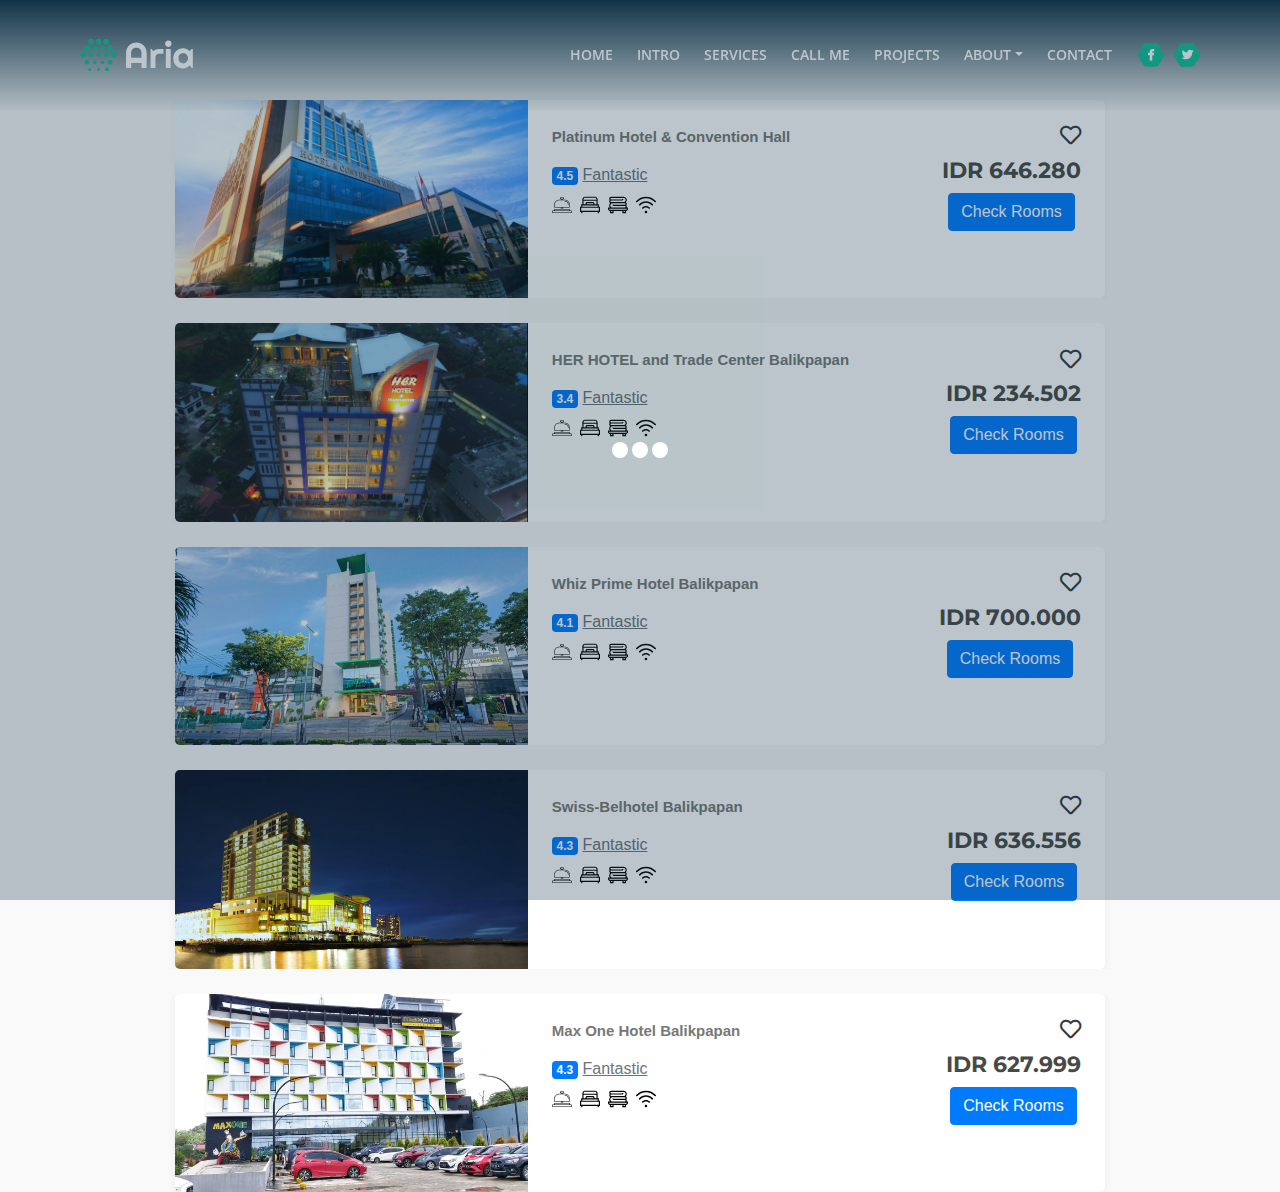
==== commit beef8192: "hotel" ====
--- a/hotel.html
+++ b/hotel.html
@@ -121,12 +121,12 @@
             <div class="hotel-card bg-white rounded-lg shadow overflow-hidden d-block d-lg-flex">
                 <div class="hotel-card_images">
                    
-                    <img src="images/hotel1.jpg" class="d-block w-100" alt="Hotel Image">
-                    
-                </div>
-                <div class="hotel-card_info p-4">
-                    <div class="d-flex align-items-center mb-2">
-                        <h5 class="mb-0 mr-2">Hotel Paradise</h5>
+                    <img src="images/hotel platinum Cropped.jpg" class="d-block w-100" alt="Hotel Image">
+                    
+                </div>
+                <div class="hotel-card_info p-4">
+                    <div class="d-flex align-items-center mb-2">
+                        <h5 class="mb-0 mr-2">Platinum Hotel & Convention Hall</h5>
                         <a href="#!" class="text-dark ml-auto"><i class="far fa-heart fa-lg"></i></a>
                     </div>
                     <div class="d-flex justify-content-between align-items-end">
@@ -142,53 +142,161 @@
                             
                         </div>
                         <div class="hotel-card_pricing text-center">
-                            <h3>₹1,300</h3>
-
-                            <button class="btn btn-primary">Check Rooms</button>
-                        </div>
-                    </div>
-                </div>
-            </div>
-        </div>
-    </div>
-
+                            <h3>IDR 646.280</h3>
+
+                            <button class="btn btn-primary">Check Rooms</button>
+                        </div>
+                    </div>
+                </div>
+            </div>
+        </div>
+    </div>
+<br>
     <div class="row hotel-container">
         <div class="col-sm-9 col-md-9 col-lg-9">
             <div class="hotel-card bg-white rounded-lg shadow overflow-hidden d-block d-lg-flex">
                 <div class="hotel-card_images">
                    
-                    <img src="images/hotel1.jpg" class="d-block w-100" alt="Hotel Image">
-                    
-                </div>
-                <div class="hotel-card_info p-4">
-                    <div class="d-flex align-items-center mb-2">
-                        <h5 class="mb-0 mr-2">Hotel Paradise</h5>
-                        <a href="#!" class="text-dark ml-auto"><i class="far fa-heart fa-lg"></i></a>
-                    </div>
-                    <div class="d-flex justify-content-between align-items-end">
-                        <div class="hotel-card_details">
-                            
-                            <div class="mb-2"><span class="badge badge-primary">4.5</span> <a href="#!" class="text-muted">Fantastic</a></div>
-                            <div class="amnities d-flex mb-3">
-                                <img class="mr-2" src="images/icons/desk-bell.svg" data-toggle="tooltip" data-placement="top" title="Desk bell" alt="Desk bell">
-                                <img class="mr-2" src="images/icons/single-bed.svg" data-toggle="tooltip" data-placement="top" title="Single Bed" alt="Single Bed">
-                                <img class="mr-2" src="images/icons/towels.svg" data-toggle="tooltip" data-placement="top" title="Towels" alt="Towels">
-                                <img class="mr-2" src="images/icons/wifi.svg" data-toggle="tooltip" data-placement="top" title="Wifi" alt="Wifi">
-                            </div>
-                            
-                        </div>
-                        <div class="hotel-card_pricing text-center">
-                            <h3>₹1,300</h3>
-
-                            <button class="btn btn-primary">Check Rooms</button>
-                        </div>
-                    </div>
-                </div>
-            </div>
-        </div>
-    </div>
-    
-    	
+                    <img src="images/her hotel Cropped.png" class="d-block w-100" alt="Hotel Image">
+                    
+                </div>
+                <div class="hotel-card_info p-4">
+                    <div class="d-flex align-items-center mb-2">
+                        <h5 class="mb-0 mr-2">HER HOTEL and Trade Center Balikpapan</h5>
+                        <a href="#!" class="text-dark ml-auto"><i class="far fa-heart fa-lg"></i></a>
+                    </div>
+                    <div class="d-flex justify-content-between align-items-end">
+                        <div class="hotel-card_details">
+                            
+                            <div class="mb-2"><span class="badge badge-primary">3.4</span> <a href="#!" class="text-muted">Fantastic</a></div>
+                            <div class="amnities d-flex mb-3">
+                                <img class="mr-2" src="images/icons/desk-bell.svg" data-toggle="tooltip" data-placement="top" title="Desk bell" alt="Desk bell">
+                                <img class="mr-2" src="images/icons/single-bed.svg" data-toggle="tooltip" data-placement="top" title="Single Bed" alt="Single Bed">
+                                <img class="mr-2" src="images/icons/towels.svg" data-toggle="tooltip" data-placement="top" title="Towels" alt="Towels">
+                                <img class="mr-2" src="images/icons/wifi.svg" data-toggle="tooltip" data-placement="top" title="Wifi" alt="Wifi">
+                            </div>
+                            
+                        </div>
+                        <div class="hotel-card_pricing text-center">
+                            <h3>IDR 234.502</h3>
+
+                            <button class="btn btn-primary">Check Rooms</button>
+                        </div>
+                    </div>
+                </div>
+            </div>
+        </div>
+    </div>
+<br>
+    <div class="row hotel-container">
+        <div class="col-sm-9 col-md-9 col-lg-9">
+            <div class="hotel-card bg-white rounded-lg shadow overflow-hidden d-block d-lg-flex">
+                <div class="hotel-card_images">
+                
+                    <img src="images/whiz hotel Cropped.jpg" class="d-block w-100" alt="Hotel Image">
+                    
+                </div>
+                <div class="hotel-card_info p-4">
+                    <div class="d-flex align-items-center mb-2">
+                        <h5 class="mb-0 mr-2">Whiz Prime Hotel Balikpapan</h5>
+                        <a href="#!" class="text-dark ml-auto"><i class="far fa-heart fa-lg"></i></a>
+                    </div>
+                    <div class="d-flex justify-content-between align-items-end">
+                        <div class="hotel-card_details">
+                            
+                            <div class="mb-2"><span class="badge badge-primary">4.1</span> <a href="#!" class="text-muted">Fantastic</a></div>
+                            <div class="amnities d-flex mb-3">
+                                <img class="mr-2" src="images/icons/desk-bell.svg" data-toggle="tooltip" data-placement="top" title="Desk bell" alt="Desk bell">
+                                <img class="mr-2" src="images/icons/single-bed.svg" data-toggle="tooltip" data-placement="top" title="Single Bed" alt="Single Bed">
+                                <img class="mr-2" src="images/icons/towels.svg" data-toggle="tooltip" data-placement="top" title="Towels" alt="Towels">
+                                <img class="mr-2" src="images/icons/wifi.svg" data-toggle="tooltip" data-placement="top" title="Wifi" alt="Wifi">
+                            </div>
+                            
+                        </div>
+                        <div class="hotel-card_pricing text-center">
+                            <h3>IDR 700.000</h3>
+
+                            <button class="btn btn-primary">Check Rooms</button>
+                        </div>
+                    </div>
+                </div>
+            </div>
+        </div>
+    </div>
+    <br>
+    <div class="row hotel-container">
+        <div class="col-sm-9 col-md-9 col-lg-9">
+            <div class="hotel-card bg-white rounded-lg shadow overflow-hidden d-block d-lg-flex">
+                <div class="hotel-card_images">
+                
+                    <img src="images/swisbel Cropped.jpg" class="d-block w-100" alt="Hotel Image">
+                    
+                </div>
+                <div class="hotel-card_info p-4">
+                    <div class="d-flex align-items-center mb-2">
+                        <h5 class="mb-0 mr-2">Swiss-Belhotel Balikpapan</h5>
+                        <a href="#!" class="text-dark ml-auto"><i class="far fa-heart fa-lg"></i></a>
+                    </div>
+                    <div class="d-flex justify-content-between align-items-end">
+                        <div class="hotel-card_details">
+                            
+                            <div class="mb-2"><span class="badge badge-primary">4.3</span> <a href="#!" class="text-muted">Fantastic</a></div>
+                            <div class="amnities d-flex mb-3">
+                                <img class="mr-2" src="images/icons/desk-bell.svg" data-toggle="tooltip" data-placement="top" title="Desk bell" alt="Desk bell">
+                                <img class="mr-2" src="images/icons/single-bed.svg" data-toggle="tooltip" data-placement="top" title="Single Bed" alt="Single Bed">
+                                <img class="mr-2" src="images/icons/towels.svg" data-toggle="tooltip" data-placement="top" title="Towels" alt="Towels">
+                                <img class="mr-2" src="images/icons/wifi.svg" data-toggle="tooltip" data-placement="top" title="Wifi" alt="Wifi">
+                            </div>
+                            
+                        </div>
+                        <div class="hotel-card_pricing text-center">
+                            <h3>IDR 636.556</h3>
+
+                            <button class="btn btn-primary">Check Rooms</button>
+                        </div>
+                    </div>
+                </div>
+            </div>
+        </div>
+    </div>
+    <br>
+    <div class="row hotel-container">
+        <div class="col-sm-9 col-md-9 col-lg-9">
+            <div class="hotel-card bg-white rounded-lg shadow overflow-hidden d-block d-lg-flex">
+                <div class="hotel-card_images">
+                
+                    <img src="images/maxone Cropped.jpg" class="d-block w-100" alt="Hotel Image">
+                    
+                </div>
+                <div class="hotel-card_info p-4">
+                    <div class="d-flex align-items-center mb-2">
+                        <h5 class="mb-0 mr-2">Max One Hotel Balikpapan</h5>
+                        <a href="#!" class="text-dark ml-auto"><i class="far fa-heart fa-lg"></i></a>
+                    </div>
+                    <div class="d-flex justify-content-between align-items-end">
+                        <div class="hotel-card_details">
+                            
+                            <div class="mb-2"><span class="badge badge-primary">4.3</span> <a href="#!" class="text-muted">Fantastic</a></div>
+                            <div class="amnities d-flex mb-3">
+                                <img class="mr-2" src="images/icons/desk-bell.svg" data-toggle="tooltip" data-placement="top" title="Desk bell" alt="Desk bell">
+                                <img class="mr-2" src="images/icons/single-bed.svg" data-toggle="tooltip" data-placement="top" title="Single Bed" alt="Single Bed">
+                                <img class="mr-2" src="images/icons/towels.svg" data-toggle="tooltip" data-placement="top" title="Towels" alt="Towels">
+                                <img class="mr-2" src="images/icons/wifi.svg" data-toggle="tooltip" data-placement="top" title="Wifi" alt="Wifi">
+                            </div>
+                            
+                        </div>
+                        <div class="hotel-card_pricing text-center">
+                            <h3>IDR 627.999</h3>
+
+                            <button class="btn btn-primary">Check Rooms</button>
+                        </div>
+                    </div>
+                </div>
+            </div>
+        </div>
+    </div>
+
+
     <!-- Scripts -->
     <script src="js/jquery.min.js"></script> <!-- jQuery for Bootstrap's JavaScript plugins -->
     <script src="js/popper.min.js"></script> <!-- Popper tooltip library for Bootstrap -->
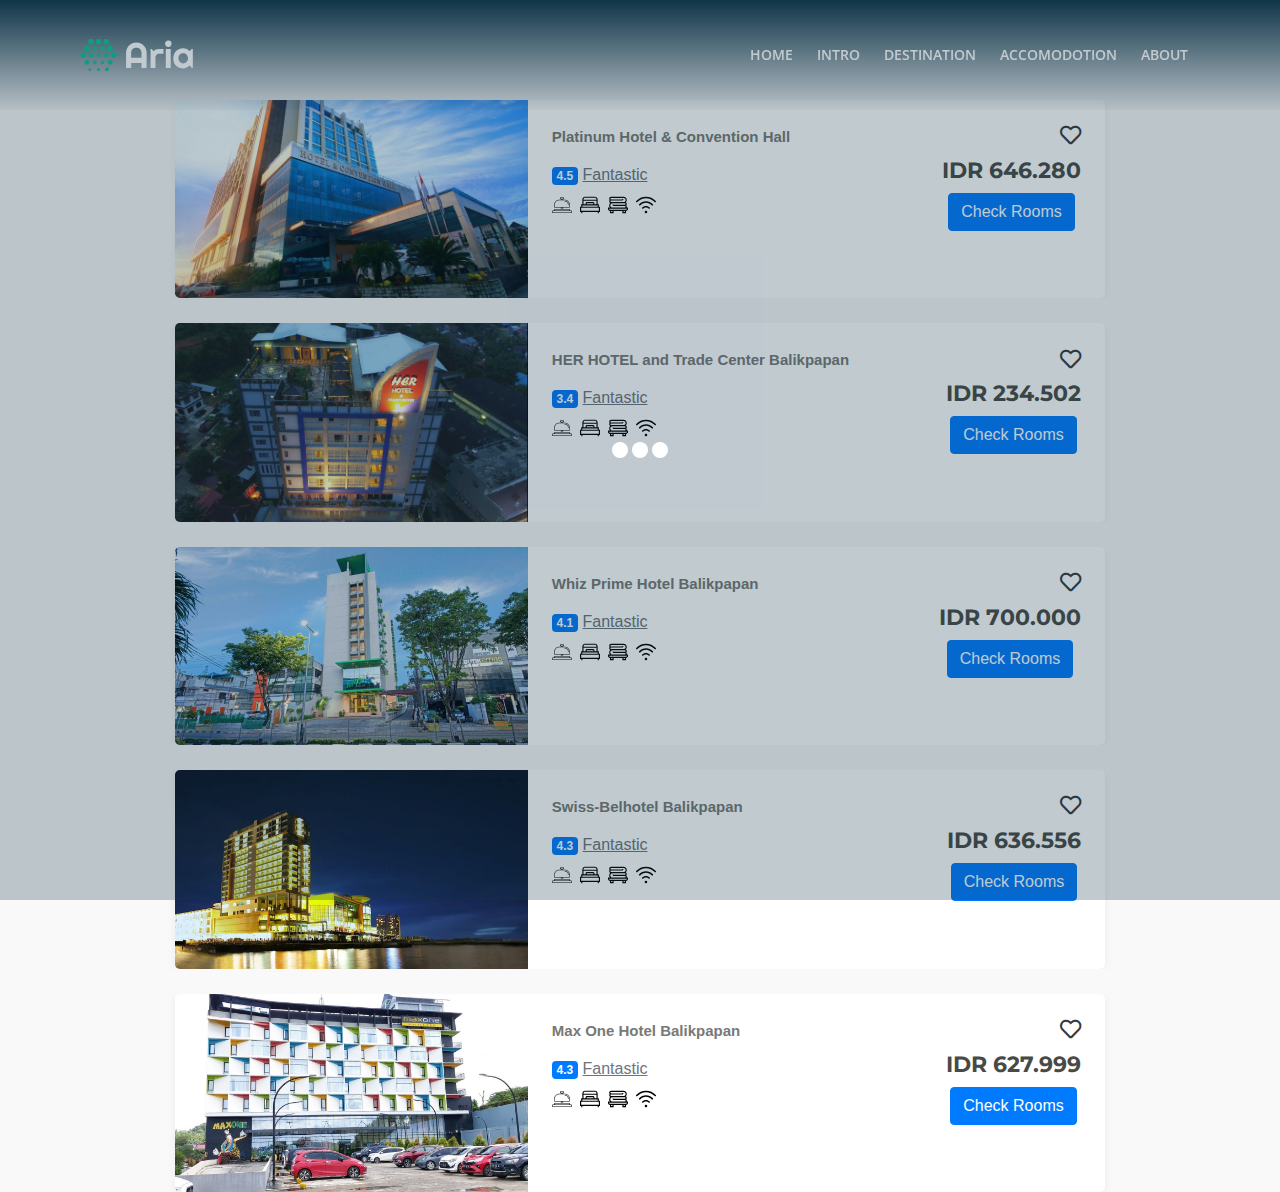
==== commit 41e923f8: "link" ====
--- a/hotel.html
+++ b/hotel.html
@@ -64,50 +64,24 @@
         <div class="collapse navbar-collapse" id="navbarsExampleDefault">
             <ul class="navbar-nav ml-auto">
                 <li class="nav-item">
-                    <a class="nav-link page-scroll" href="#header">HOME <span class="sr-only">(current)</span></a>
-                </li>
-                <li class="nav-item">
-                    <a class="nav-link page-scroll" href="#intro">INTRO</a>
-                </li>
-                <li class="nav-item">
-                    <a class="nav-link page-scroll" href="#services">SERVICES</a>
-                </li>
-                <li class="nav-item">
-                    <a class="nav-link page-scroll" href="#callMe">CALL ME</a>
-                </li>
-                <li class="nav-item">
-                    <a class="nav-link page-scroll" href="#projects">PROJECTS</a>
-                </li>
-
-                <!-- Dropdown Menu -->          
-                <li class="nav-item dropdown">
-                    <a class="nav-link dropdown-toggle page-scroll" href="#about" id="navbarDropdown" role="button" aria-haspopup="true" aria-expanded="false">ABOUT</a>
-                    <div class="dropdown-menu" aria-labelledby="navbarDropdown">
-                        <a class="dropdown-item" href="terms-conditions.html"><span class="item-text">TERMS CONDITIONS</span></a>
-                        <div class="dropdown-items-divide-hr"></div>
-                        <a class="dropdown-item" href="privacy-policy.html"><span class="item-text">PRIVACY POLICY</span></a>
-                    </div>
-                </li>
-                <!-- end of dropdown menu -->
-
-                <li class="nav-item">
-                    <a class="nav-link page-scroll" href="#contact">CONTACT</a>
-                </li>
+                    <a class="nav-link page-scroll" href="index.html">HOME <span class="sr-only">(current)</span></a>
+                </li>
+                <li class="nav-item">
+                    <a class="nav-link page-scroll" href="index.html #intro">INTRO</a>
+                </li>
+                <li class="nav-item">
+                    <a class="nav-link page-scroll" href="index.html #destinasi">DESTINATION</a>
+                </li>
+                <li class="nav-item">
+                    <a class="nav-link page-scroll" href="hotel.html">ACCOMODOTION</a>
+                </li>
+                <li class="nav-item">
+                    <a class="nav-link page-scroll" href="index.html #about">ABOUT</a>
+                </li>
+
+
             </ul>
-            <span class="nav-item social-icons">
-                <span class="fa-stack">
-                    <a href="#your-link">
-                        <span class="hexagon"></span>
-                        <i class="fab fa-facebook-f fa-stack-1x"></i>
-                    </a>
-                </span>
-                <span class="fa-stack">
-                    <a href="#your-link">
-                        <span class="hexagon"></span>
-                        <i class="fab fa-twitter fa-stack-1x"></i>
-                    </a>
-                </span>
-            </span>
+
         </div>
     </nav> <!-- end of navbar -->
     <!-- end of navbar -->
--- a/css/styles.css
+++ b/css/styles.css
@@ -2580,13 +2580,16 @@
 	}
 }
 
-.card-deck {
+.top-places {
 	margin-top: 100px;
+	margin-bottom: 30px;
+	text-align: center;
+	font-family: Arial, Helvetica, sans-serif;
 }
 
 .card-deck .card .card-body .card-title{
 	text-align: center;
-	font-size: 30px;
+	font-size: 25px;
 	margin-top: 12px;
 }
 
@@ -2596,7 +2599,9 @@
 .card-deck .card .card-body a{
 	display: flex;
 	justify-content: center;
-	margin-top: 20px;
+	margin-top: 30px;
+	
+	
 }
 .card-deck .card img{
 	height: 30vh;
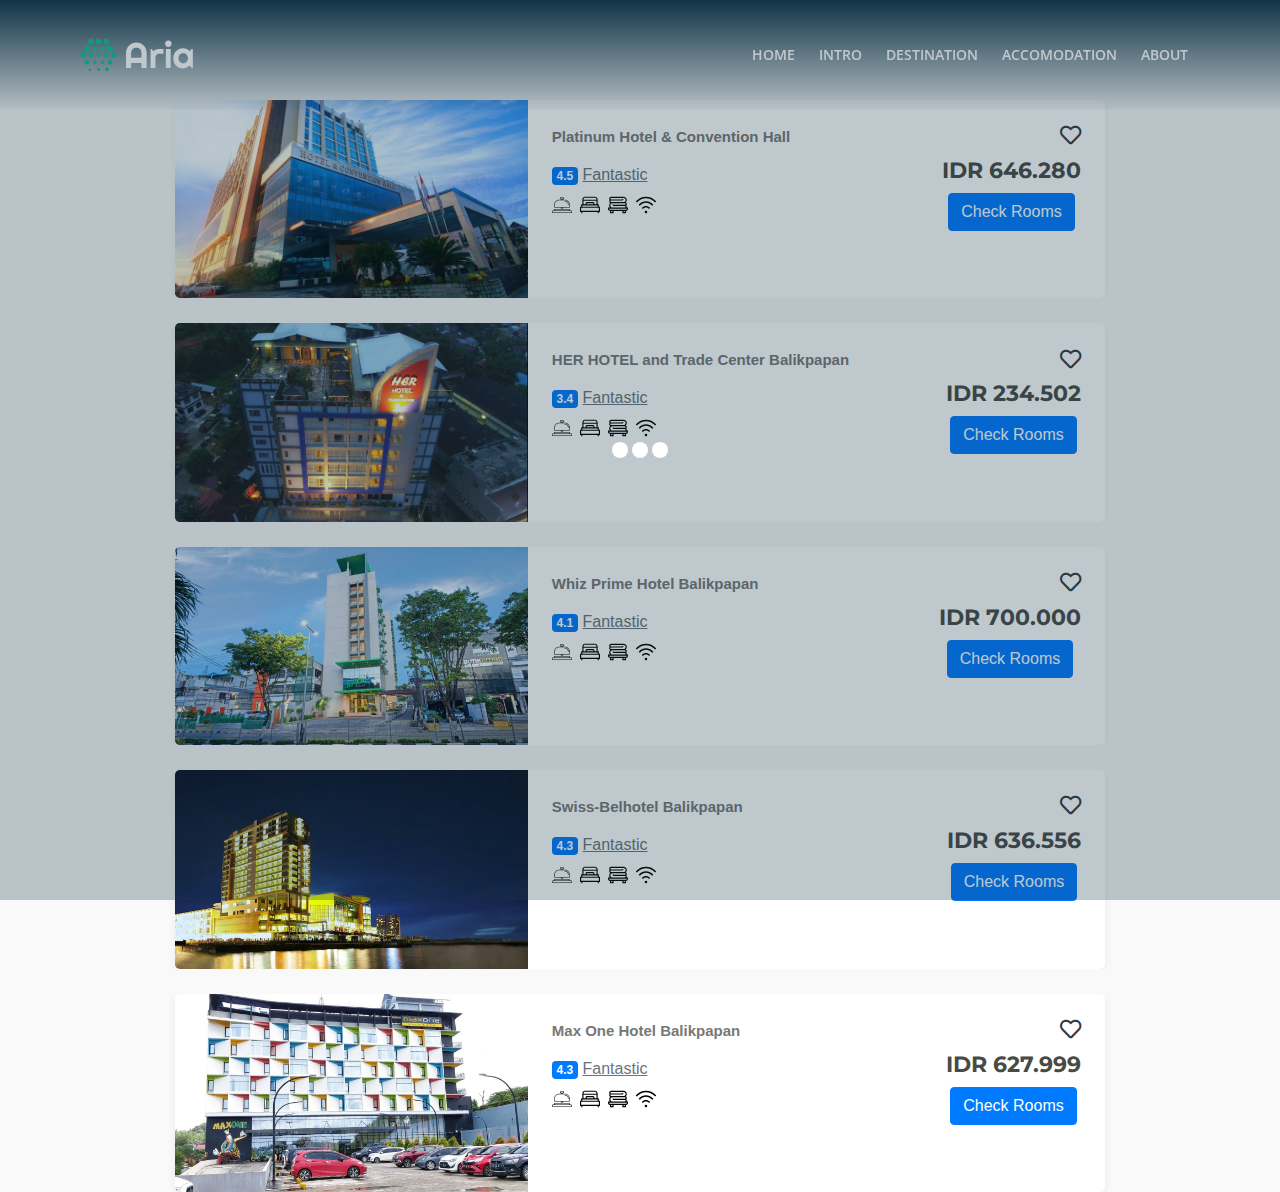
==== commit e6f838ad: "typo fix" ====
--- a/hotel.html
+++ b/hotel.html
@@ -73,7 +73,7 @@
                     <a class="nav-link page-scroll" href="index.html #destinasi">DESTINATION</a>
                 </li>
                 <li class="nav-item">
-                    <a class="nav-link page-scroll" href="hotel.html">ACCOMODOTION</a>
+                    <a class="nav-link page-scroll" href="hotel.html">ACCOMODATION</a>
                 </li>
                 <li class="nav-item">
                     <a class="nav-link page-scroll" href="index.html #about">ABOUT</a>
--- a/css/styles.css
+++ b/css/styles.css
@@ -806,7 +806,9 @@
 .carousel-inner .carousel-item img {
 	object-fit: cover;
 	height: 100vh;
-}
+	
+}
+
 
 .carousel-item{
 	justify-content: center;
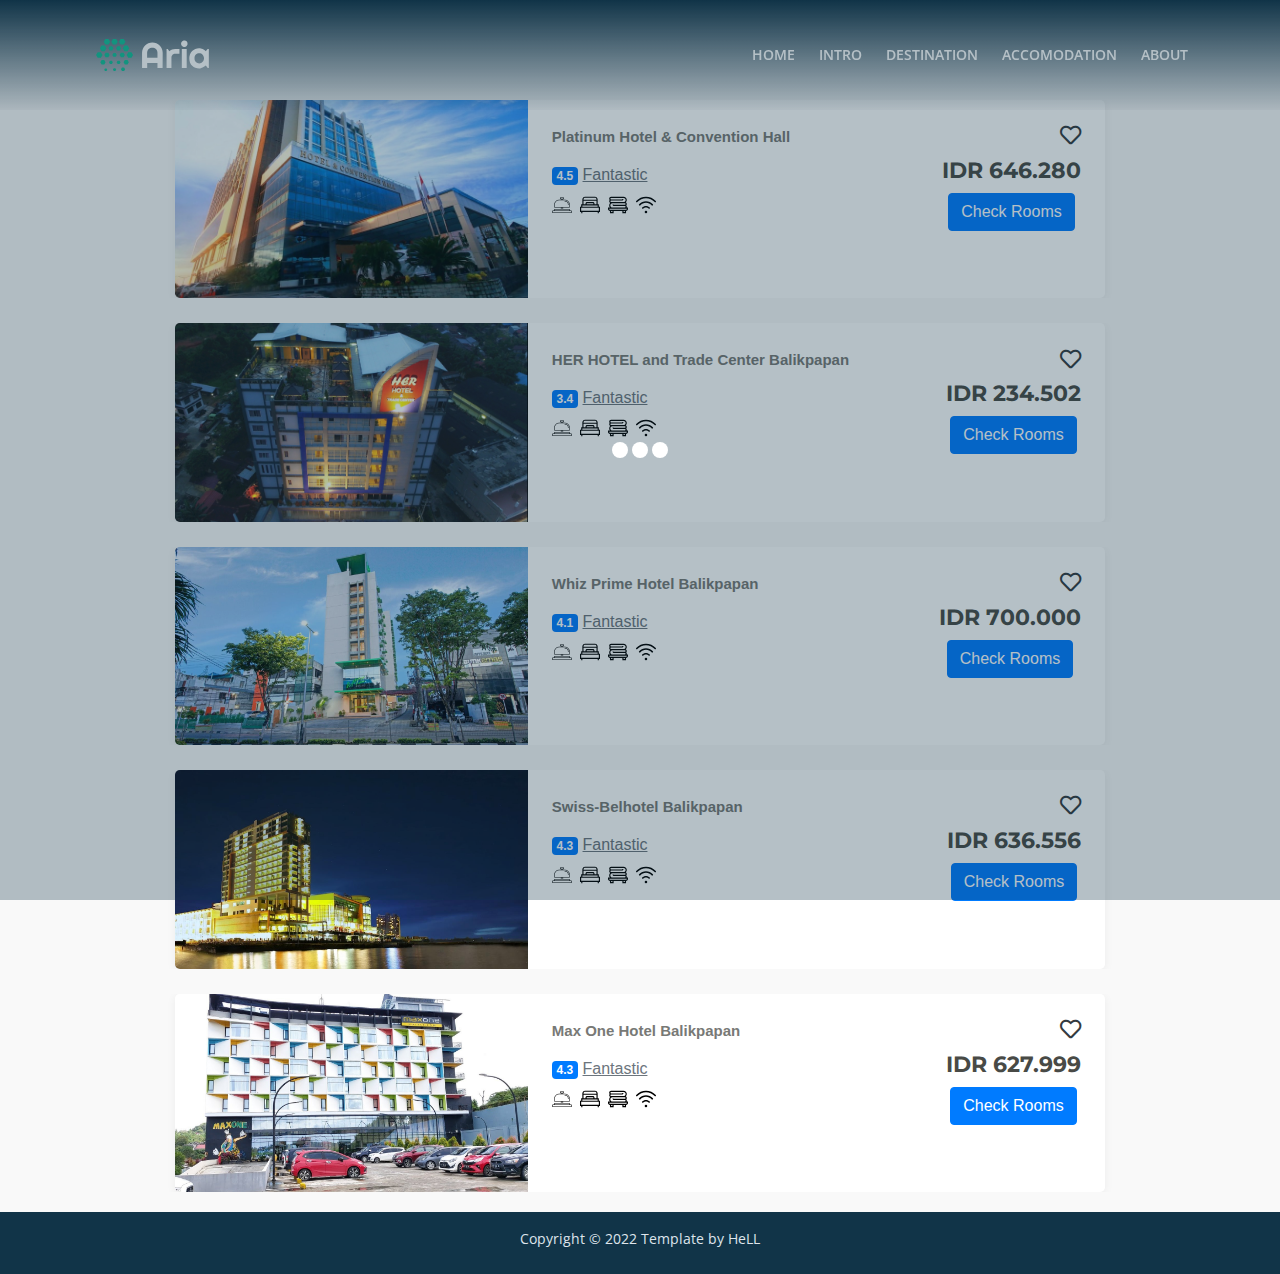
==== commit 9cda49c1: "logo & gelapin gambar" ====
--- a/hotel.html
+++ b/hotel.html
@@ -90,6 +90,7 @@
     <br>
     <br>
 
+<div class="container-htl">
     <div class="row hotel-container">
         <div class="col-sm-9 col-md-9 col-lg-9">
             <div class="hotel-card bg-white rounded-lg shadow overflow-hidden d-block d-lg-flex">
@@ -270,7 +271,20 @@
         </div>
     </div>
 
-
+        <!-- Copyright -->
+
+
+</div>
+<div class="copyright">
+    <div class="container">
+        <div class="row">
+            <div class="col-lg-12">
+                <p class="p-small">Copyright © 2022 <a href="https://inovatik.com">Template by HeLL</a></p>
+            </div> <!-- end of col -->
+        </div> <!-- enf of row -->
+    </div> <!-- end of container -->
+</div> <!-- end of copyright --> 
+<!-- end of copyright -->
     <!-- Scripts -->
     <script src="js/jquery.min.js"></script> <!-- jQuery for Bootstrap's JavaScript plugins -->
     <script src="js/popper.min.js"></script> <!-- Popper tooltip library for Bootstrap -->
--- a/css/styles.css
+++ b/css/styles.css
@@ -656,7 +656,7 @@
 }
 
 .navbar-custom .navbar-brand.logo-image img {
-    width: 7.0625rem;
+    width: 9.0625rem;
 	height: 2rem;
 	-webkit-backface-visibility: hidden;
 }
@@ -814,15 +814,17 @@
 	justify-content: center;
 }
 
-.carousel-item::before {
+
+.drk::after {
 	content: '';
 	display: block;
 	position: absolute;
-	background-image: 
-	linear-gradient(180deg, rgba(2,0,36,0.028448879551820738) 0%, rgba(255,255,255,1) 100%);
-	width: 100vw;
-	bottom: 0;
-	height: 150px;
+	top: 20px;
+	bottom: 20px;
+	left: 20px;
+	right: 20px;
+	background: #000;
+	opacity: .5;
 }
 
 .carousel-indicators li {
@@ -869,6 +871,10 @@
 
 }
 
+.container-htl {
+	padding-bottom: 20px;
+}
+
 .carousel-caption h5{
 	font-size: 60px;
 	color: #fff;
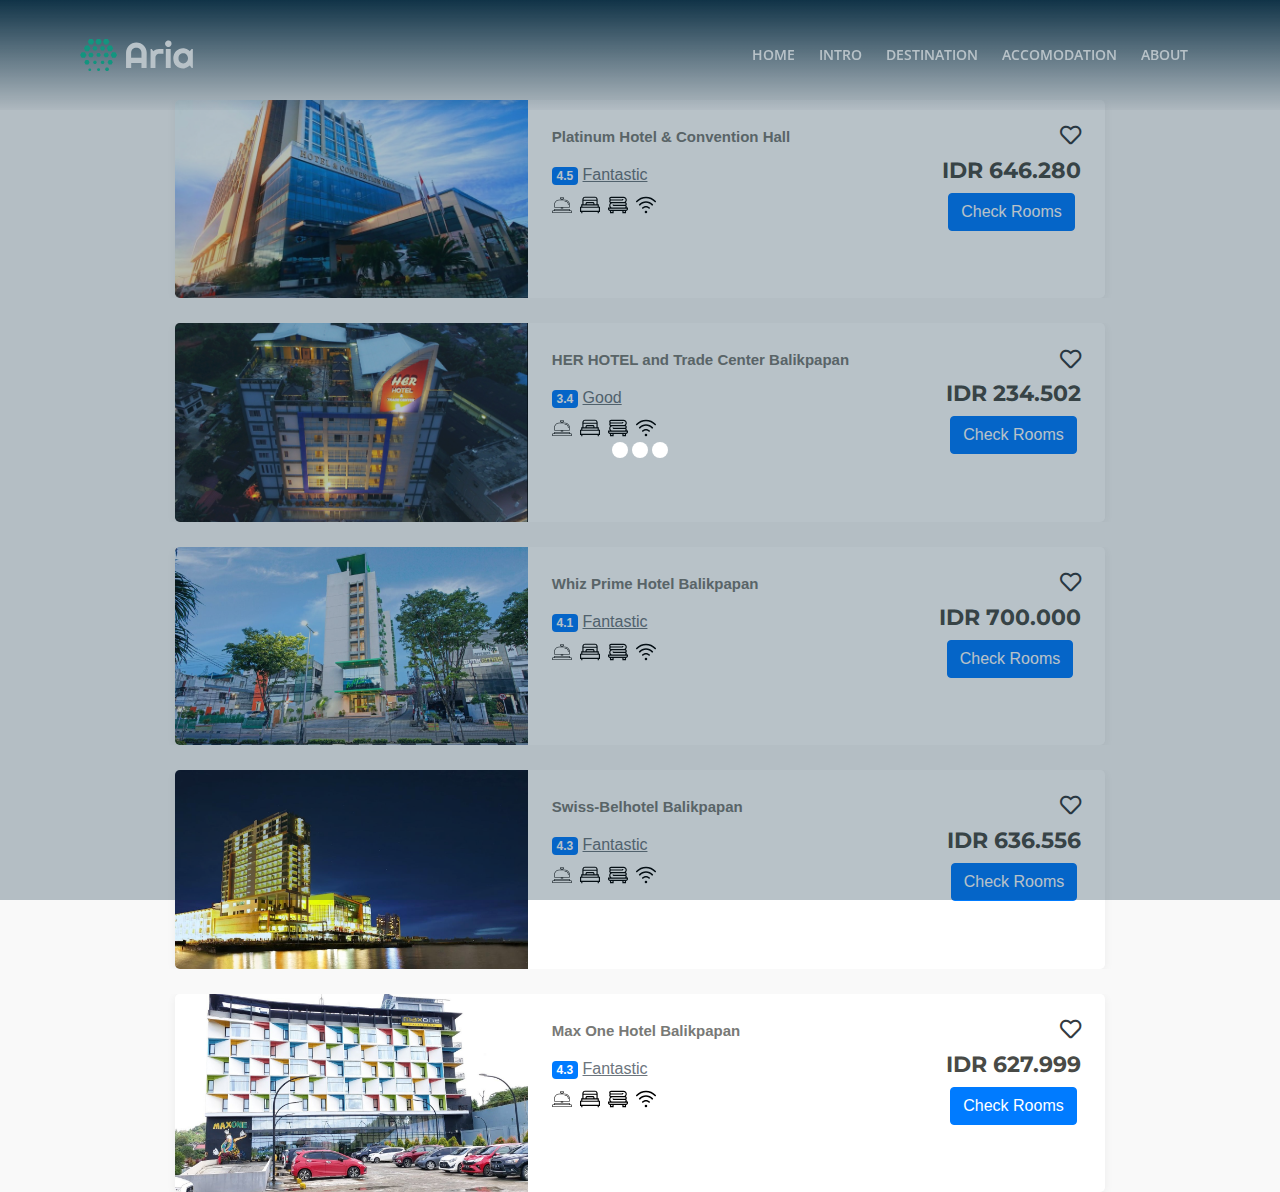
==== commit 6daf4d95: "p" ====
--- a/hotel.html
+++ b/hotel.html
@@ -90,7 +90,6 @@
     <br>
     <br>
 
-<div class="container-htl">
     <div class="row hotel-container">
         <div class="col-sm-9 col-md-9 col-lg-9">
             <div class="hotel-card bg-white rounded-lg shadow overflow-hidden d-block d-lg-flex">
@@ -143,7 +142,7 @@
                     <div class="d-flex justify-content-between align-items-end">
                         <div class="hotel-card_details">
                             
-                            <div class="mb-2"><span class="badge badge-primary">3.4</span> <a href="#!" class="text-muted">Fantastic</a></div>
+                            <div class="mb-2"><span class="badge badge-primary">3.4</span> <a href="#!" class="text-muted">Good</a></div>
                             <div class="amnities d-flex mb-3">
                                 <img class="mr-2" src="images/icons/desk-bell.svg" data-toggle="tooltip" data-placement="top" title="Desk bell" alt="Desk bell">
                                 <img class="mr-2" src="images/icons/single-bed.svg" data-toggle="tooltip" data-placement="top" title="Single Bed" alt="Single Bed">
@@ -271,20 +270,7 @@
         </div>
     </div>
 
-        <!-- Copyright -->
-
-
-</div>
-<div class="copyright">
-    <div class="container">
-        <div class="row">
-            <div class="col-lg-12">
-                <p class="p-small">Copyright © 2022 <a href="https://inovatik.com">Template by HeLL</a></p>
-            </div> <!-- end of col -->
-        </div> <!-- enf of row -->
-    </div> <!-- end of container -->
-</div> <!-- end of copyright --> 
-<!-- end of copyright -->
+
     <!-- Scripts -->
     <script src="js/jquery.min.js"></script> <!-- jQuery for Bootstrap's JavaScript plugins -->
     <script src="js/popper.min.js"></script> <!-- Popper tooltip library for Bootstrap -->
--- a/css/styles.css
+++ b/css/styles.css
@@ -656,7 +656,7 @@
 }
 
 .navbar-custom .navbar-brand.logo-image img {
-    width: 9.0625rem;
+    width: 7.0625rem;
 	height: 2rem;
 	-webkit-backface-visibility: hidden;
 }
@@ -814,17 +814,15 @@
 	justify-content: center;
 }
 
-
-.drk::after {
+.carousel-item::before {
 	content: '';
 	display: block;
 	position: absolute;
-	top: 20px;
-	bottom: 20px;
-	left: 20px;
-	right: 20px;
-	background: #000;
-	opacity: .5;
+	background-image: 
+	linear-gradient(180deg, rgba(2,0,36,0.028448879551820738) 0%, rgba(255,255,255,1) 100%);
+	width: 100vw;
+	bottom: 0;
+	height: 150px;
 }
 
 .carousel-indicators li {
@@ -868,11 +866,6 @@
 .carousel-caption {
 	top: 30%;
 	text-align: center;
-
-}
-
-.container-htl {
-	padding-bottom: 20px;
 }
 
 .carousel-caption h5{
@@ -880,6 +873,7 @@
 	color: #fff;
 	margin-bottom: 20px;
 	margin-top: 20px;
+	font-family:Impact, Haettenschweiler, 'Arial Narrow Bold', sans-serif;
 }
 .carousel-caption p{
 	font-size: 30px;
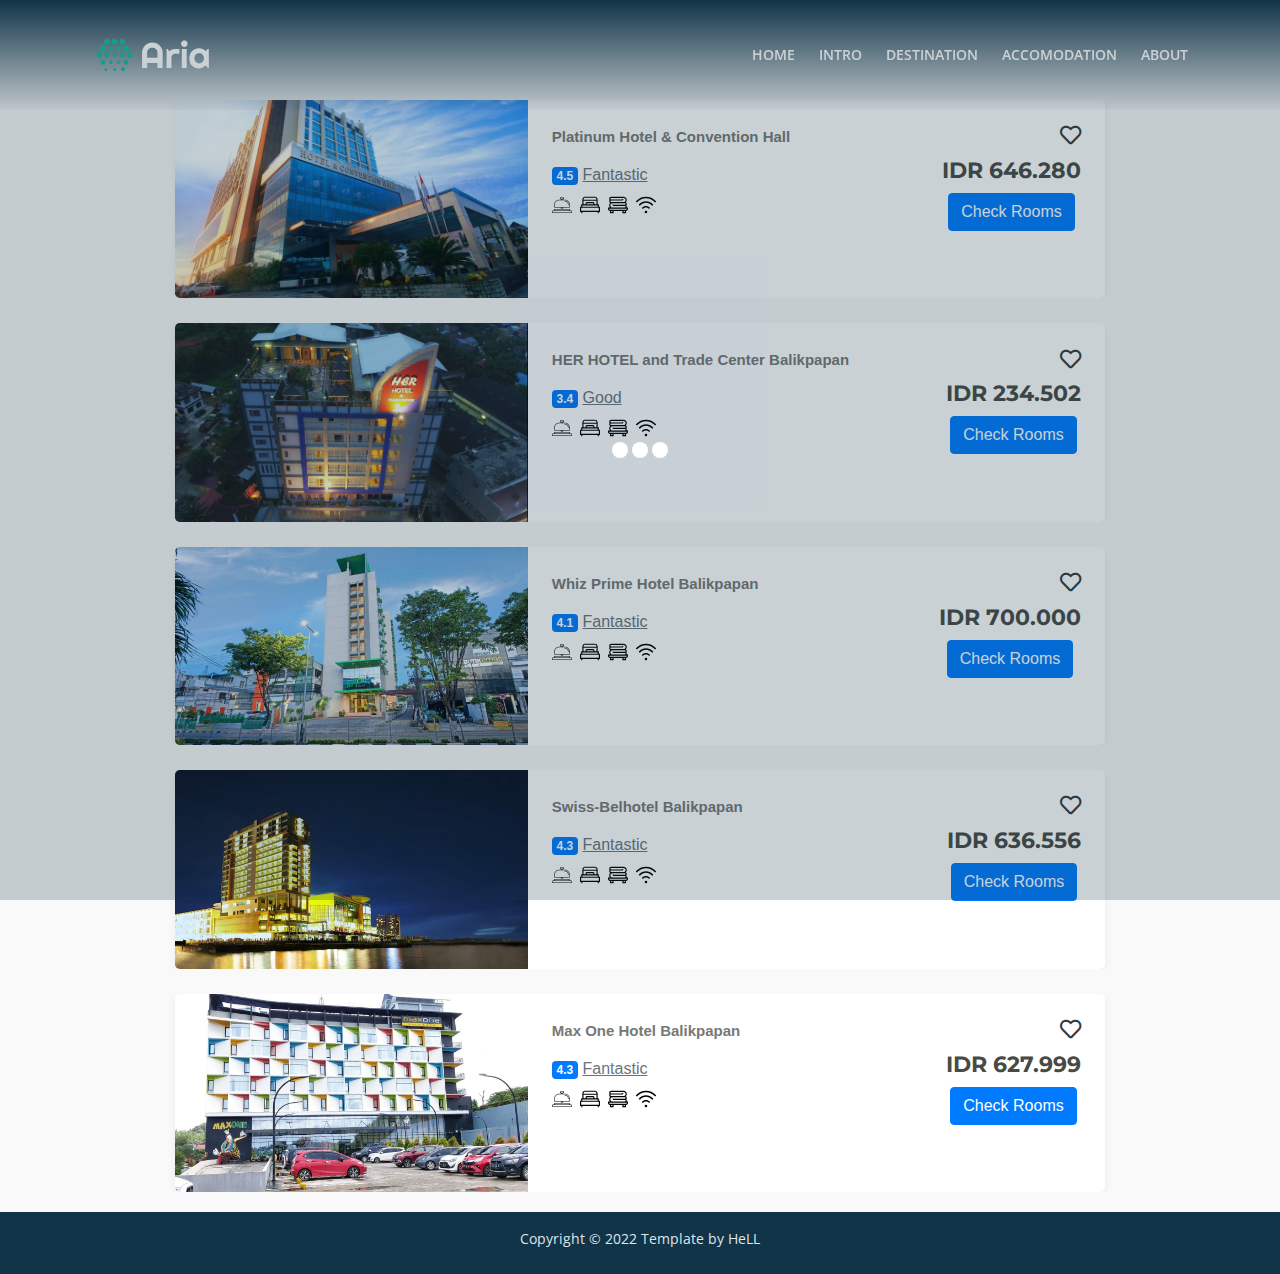
==== commit a9704a0a: "Merge branch 'master' of https://github.com/galurpermana/pariwisata-main" ====
--- a/hotel.html
+++ b/hotel.html
@@ -90,6 +90,7 @@
     <br>
     <br>
 
+<div class="container-htl">
     <div class="row hotel-container">
         <div class="col-sm-9 col-md-9 col-lg-9">
             <div class="hotel-card bg-white rounded-lg shadow overflow-hidden d-block d-lg-flex">
@@ -270,7 +271,20 @@
         </div>
     </div>
 
-
+        <!-- Copyright -->
+
+
+</div>
+<div class="copyright">
+    <div class="container">
+        <div class="row">
+            <div class="col-lg-12">
+                <p class="p-small">Copyright © 2022 <a href="https://inovatik.com">Template by HeLL</a></p>
+            </div> <!-- end of col -->
+        </div> <!-- enf of row -->
+    </div> <!-- end of container -->
+</div> <!-- end of copyright --> 
+<!-- end of copyright -->
     <!-- Scripts -->
     <script src="js/jquery.min.js"></script> <!-- jQuery for Bootstrap's JavaScript plugins -->
     <script src="js/popper.min.js"></script> <!-- Popper tooltip library for Bootstrap -->
--- a/css/styles.css
+++ b/css/styles.css
@@ -621,6 +621,11 @@
 	animation-delay: -0.16s;
 }
 
+.icon {
+	height: auto;
+	width: 100%;
+}
+
 @-webkit-keyframes sk-bouncedelay {
 	0%, 80%, 100% { -webkit-transform: scale(0); }
 	40% { -webkit-transform: scale(1.0); }
@@ -656,7 +661,7 @@
 }
 
 .navbar-custom .navbar-brand.logo-image img {
-    width: 7.0625rem;
+    width: 9.0625rem;
 	height: 2rem;
 	-webkit-backface-visibility: hidden;
 }
@@ -814,15 +819,17 @@
 	justify-content: center;
 }
 
-.carousel-item::before {
+
+.drk::after {
 	content: '';
 	display: block;
 	position: absolute;
-	background-image: 
-	linear-gradient(180deg, rgba(2,0,36,0.028448879551820738) 0%, rgba(255,255,255,1) 100%);
-	width: 100vw;
-	bottom: 0;
-	height: 150px;
+	top: 20px;
+	bottom: 20px;
+	left: 20px;
+	right: 20px;
+	background: #000;
+	opacity: .5;
 }
 
 .carousel-indicators li {
@@ -868,6 +875,10 @@
 	text-align: center;
 }
 
+.container-htl {
+	padding-bottom: 20px;
+}
+
 .carousel-caption h5{
 	font-size: 60px;
 	color: #fff;
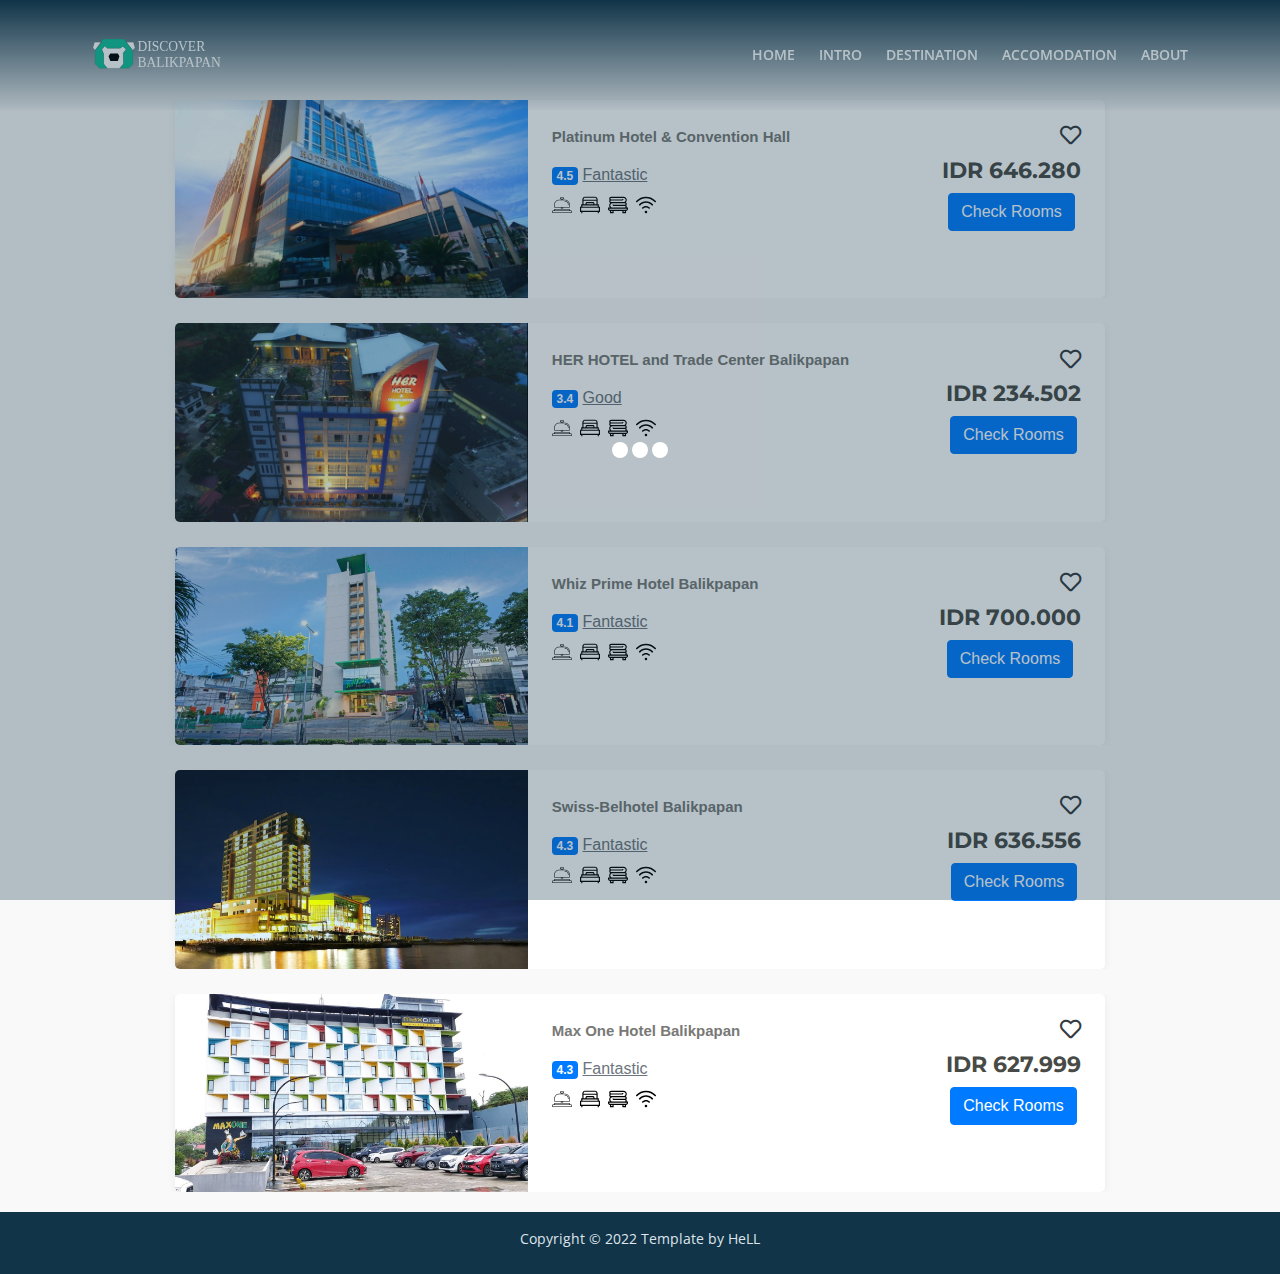
==== commit 054f222d: "p" ====
--- a/hotel.html
+++ b/hotel.html
@@ -52,7 +52,7 @@
         <!-- <a class="navbar-brand logo-text page-scroll" href="index.html">Aria</a> -->
 
         <!-- Image Logo -->
-        <a class="navbar-brand logo-image" href="index.html"><img src="images/logo.svg" alt="alternative"></a>
+        <a class="navbar-brand logo-image" href="index.html"><img src="images/Untitled-1.svg" alt="alternative"></a>
         
         <!-- Mobile Menu Toggle Button -->
         <button class="navbar-toggler" type="button" data-toggle="collapse" data-target="#navbarsExampleDefault" aria-controls="navbarsExampleDefault" aria-expanded="false" aria-label="Toggle navigation">
--- a/css/styles.css
+++ b/css/styles.css
@@ -1413,7 +1413,7 @@
 /*     12. Projects     */
 /************************/
 .filter {
-	padding-top: 6.5rem;
+	padding-top: 55rem;
 	padding-bottom: 7rem;
 }
 
@@ -2468,8 +2468,8 @@
 
 	/* Projects */
 	.filter .element-item {
-		width: 17.3125rem; /* to eliminate grid overflow problem on hard refresh */
-		height: 16.875rem;
+		width: 16.3125rem; /* to eliminate grid overflow problem on hard refresh */
+		height: auto;
 	}
 
 	.filter .element-item .element-item-overlay span { 
